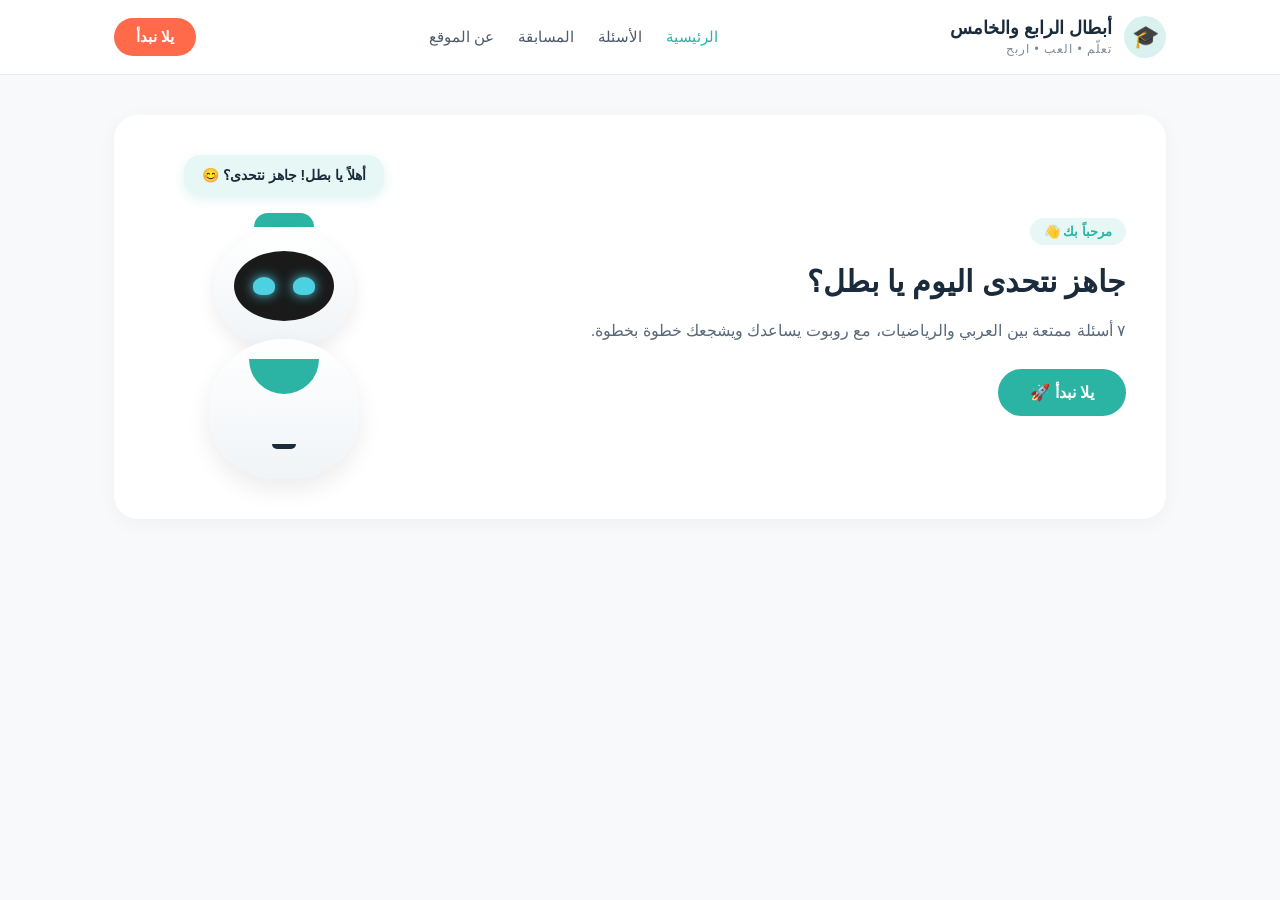
==== index.html @ 8ed94bbc "Add files via upload" ====
<!DOCTYPE html>
<html lang="ar" dir="rtl">
<head>
  <meta charset="UTF-8" />
  <meta name="viewport" content="width=device-width, initial-scale=1.0" />
  <title>أبطال الرابع والخامس</title>
  <link rel="stylesheet" href="style.css" />
</head>
<body>

  <!-- الهيدر -->
  <header class="header">
    <div class="header-inner">
      <div class="logo">
        <div class="logo-icon">🎓</div>
        <div class="logo-text">
          <h1>أبطال الرابع والخامس</h1>
          <span>تعلّم • العب • اربح</span>
        </div>
      </div>
      <nav class="nav">
        <a href="#" class="active">الرئيسية</a>
        <a href="#">الأسئلة</a>
        <a href="#">المسابقة</a>
        <a href="#">عن الموقع</a>
      </nav>
      <button class="cta-btn" onclick="startGame()">يلا نبدأ</button>
    </div>
  </header>

  <!-- المحتوى -->
  <main class="main">

    <!-- بطاقة الترحيب + الروبوت -->
    <section id="welcome-screen" class="screen active">
      <div class="welcome-card">
        <div class="welcome-text">
          <span class="badge">مرحباً بك 👋</span>
          <h2>جاهز نتحدى اليوم يا بطل؟</h2>
          <p>٧ أسئلة ممتعة بين العربي والرياضيات، مع روبوت يساعدك ويشجعك خطوة بخطوة.</p>
          <button class="primary-btn" onclick="startGame()">يلا نبدأ 🚀</button>
        </div>

        <!-- الروبوت -->
        <div class="robot-wrapper">
          <div class="speech-bubble" id="speechBubble">
            أهلاً يا بطل! جاهز نتحدى؟ 😊
          </div>
          <div class="robot" id="robot">
            <div class="robot-antenna"></div>
            <div class="robot-head">
              <div class="robot-face">
                <div class="eye left"></div>
                <div class="eye right"></div>
              </div>
            </div>
            <div class="robot-body">
              <div class="robot-chest"></div>
              <div class="mouth" id="robotMouth"></div>
            </div>
          </div>
        </div>
      </div>
    </section>

    <!-- شاشة السؤال -->
    <section id="question-screen" class="screen">
      <div class="question-card">
        <div class="progress-bar">
          <div class="progress-fill" id="progressFill"></div>
        </div>
        <div class="progress-text">سؤال <span id="q-number">1</span> من <span id="q-total">7</span></div>

        <h2 id="question-text">...</h2>

        <input type="text" id="answer-input" placeholder="اكتب جوابك هنا..." />

        <div class="buttons">
          <button class="primary-btn" onclick="checkAnswer()">تحقق ✅</button>
          <button class="hint-btn" onclick="showHint()">ساعدني شوي 💡</button>
        </div>

        <p id="feedback" class="feedback"></p>

        <div id="help-box" class="help-box hidden">
          <p id="hint-text"></p>
          <button class="primary-btn" onclick="solveTogether()">شو رأيك نحله سوا؟ 🤝</button>
        </div>
      </div>
    </section>

    <!-- شاشة الفوز -->
    <section id="win-screen" class="screen">
      <div class="win-card">
        <div class="trophy">🏆</div>
        <h2>برافو عليك يا بطل!</h2>
        <p>خلصت كل الأسئلة السبعة، إنت بطل حقيقي!</p>
        <button class="primary-btn" onclick="restart()">بدي أجرب مرة ثانية 🔄</button>
      </div>
    </section>

  </main>

  <script src="app.js"></script>
</body>
</html>
---- style.css ----
* {
  box-sizing: border-box;
  font-family: "Tahoma", "Arial", sans-serif;
  margin: 0;
  padding: 0;
}

body {
  min-height: 100vh;
  background: #f7f9fb;
  color: #1a2b3c;
  direction: rtl;
}

/* ===== الهيدر ===== */
.header {
  background: #ffffff;
  border-bottom: 1px solid #e8eef3;
  position: sticky;
  top: 0;
  z-index: 100;
}

.header-inner {
  max-width: 1100px;
  margin: 0 auto;
  padding: 16px 24px;
  display: flex;
  align-items: center;
  justify-content: space-between;
  gap: 20px;
  flex-wrap: wrap;
}

.logo {
  display: flex;
  align-items: center;
  gap: 12px;
}

.logo-icon {
  width: 42px;
  height: 42px;
  background: #d9f2ef;
  color: #2bb3a3;
  border-radius: 50%;
  display: flex;
  align-items: center;
  justify-content: center;
  font-size: 22px;
}

.logo-text h1 {
  font-size: 18px;
  font-weight: 700;
  color: #1a2b3c;
}

.logo-text span {
  font-size: 12px;
  color: #7a8b99;
  letter-spacing: 1px;
}

.nav {
  display: flex;
  gap: 24px;
}

.nav a {
  text-decoration: none;
  color: #4a5a6a;
  font-size: 15px;
  font-weight: 500;
  transition: color 0.2s;
}

.nav a:hover,
.nav a.active {
  color: #2bb3a3;
}

.cta-btn {
  background: #ff6b4a;
  color: #fff;
  border: none;
  border-radius: 30px;
  padding: 10px 22px;
  font-size: 15px;
  font-weight: 600;
  cursor: pointer;
  transition: 0.2s;
}

.cta-btn:hover {
  background: #e85a3a;
  transform: translateY(-2px);
}

/* ===== المحتوى ===== */
.main {
  max-width: 1100px;
  margin: 0 auto;
  padding: 40px 24px;
}

.screen { display: none; }
.screen.active { display: block; }

/* ===== شاشة الترحيب ===== */
.welcome-card {
  background: #ffffff;
  border-radius: 24px;
  padding: 40px;
  display: flex;
  align-items: center;
  justify-content: space-between;
  gap: 40px;
  box-shadow: 0 4px 20px rgba(0,0,0,0.04);
  flex-wrap: wrap;
}

.welcome-text {
  flex: 1;
  min-width: 280px;
}

.badge {
  display: inline-block;
  background: #e6f7f5;
  color: #2bb3a3;
  padding: 6px 14px;
  border-radius: 20px;
  font-size: 13px;
  font-weight: 600;
  margin-bottom: 16px;
}

.welcome-text h2 {
  font-size: 30px;
  color: #1a2b3c;
  margin-bottom: 14px;
  line-height: 1.4;
}

.welcome-text p {
  font-size: 16px;
  color: #5a6a7a;
  line-height: 1.7;
  margin-bottom: 24px;
}

.primary-btn {
  background: #2bb3a3;
  color: #fff;
  border: none;
  border-radius: 30px;
  padding: 14px 32px;
  font-size: 16px;
  font-weight: 600;
  cursor: pointer;
  transition: 0.2s;
}

.primary-btn:hover {
  background: #1f9a8c;
  transform: translateY(-2px);
  box-shadow: 0 6px 15px rgba(43,179,163,0.3);
}

/* ===== الروبوت ===== */
.robot-wrapper {
  flex: 0 0 260px;
  display: flex;
  flex-direction: column;
  align-items: center;
  position: relative;
}

.speech-bubble {
  position: relative;
  background: #e6f7f5;
  color: #1a2b3c;
  border-radius: 16px;
  padding: 12px 18px;
  font-size: 14px;
  font-weight: 600;
  max-width: 240px;
  text-align: center;
  margin-bottom: 18px;
  animation: pop 0.4s ease;
  box-shadow: 0 4px 12px rgba(43,179,163,0.15);
}

.speech-bubble::after {
  content: "";
  position: absolute;
  bottom: -10px;
  left: 50%;
  transform: translateX(-50%);
  border-width: 10px;
  border-style: solid;
  border-color: #e6f7f5 transparent transparent transparent;
}

@keyframes pop {
  0% { transform: scale(0.6); opacity: 0; }
  100% { transform: scale(1); opacity: 1; }
}

.robot {
  display: flex;
  flex-direction: column;
  align-items: center;
  animation: float 3s ease-in-out infinite;
}

@keyframes float {
  0%, 100% { transform: translateY(0); }
  50% { transform: translateY(-8px); }
}

.robot-antenna {
  width: 60px;
  height: 14px;
  background: #2bb3a3;
  border-radius: 14px 14px 0 0;
}

.robot-head {
  width: 140px;
  height: 120px;
  background: linear-gradient(180deg, #ffffff 0%, #f0f4f7 100%);
  border-radius: 50%;
  position: relative;
  box-shadow: 0 8px 20px rgba(0,0,0,0.08);
  margin-top: 2px;
}

.robot-face {
  position: absolute;
  top: 22px;
  left: 50%;
  transform: translateX(-50%);
  width: 100px;
  height: 70px;
  background: #1a1a1a;
  border-radius: 50%;
  display: flex;
  justify-content: center;
  align-items: center;
  gap: 18px;
}

.eye {
  width: 22px;
  height: 18px;
  background: #4dd0e1;
  border-radius: 50% 50% 40% 40%;
  animation: blink 4s infinite;
  box-shadow: 0 0 12px #4dd0e1;
}

@keyframes blink {
  0%, 90%, 100% { transform: scaleY(1); }
  95% { transform: scaleY(0.1); }
}

.robot-body {
  width: 150px;
  height: 140px;
  background: linear-gradient(180deg, #ffffff 0%, #f0f4f7 100%);
  border-radius: 50% 50% 45% 45%;
  margin-top: -10px;
  position: relative;
  box-shadow: 0 10px 25px rgba(0,0,0,0.08);
}

.robot-chest {
  position: absolute;
  top: 20px;
  left: 50%;
  transform: translateX(-50%);
  width: 70px;
  height: 35px;
  background: #2bb3a3;
  border-radius: 0 0 40px 40px;
}

.mouth {
  position: absolute;
  bottom: 30px;
  left: 50%;
  transform: translateX(-50%);
  width: 24px;
  height: 5px;
  background: #1a2b3c;
  border-radius: 0 0 12px 12px;
  transition: all 0.3s ease;
}

.mouth.happy {
  height: 12px;
  border-radius: 0 0 20px 20px;
}

.mouth.sad {
  height: 5px;
  border-radius: 12px 12px 0 0;
}

.robot.celebrate {
  animation: jump 0.6s ease;
}

@keyframes jump {
  0%, 100% { transform: translateY(0); }
  30% { transform: translateY(-25px) rotate(-5deg); }
  60% { transform: translateY(-15px) rotate(5deg); }
}

.robot.shake {
  animation: shake 0.5s ease;
}

@keyframes shake {
  0%, 100% { transform: translateX(0); }
  25% { transform: translateX(-8px); }
  75% { transform: translateX(8px); }
}

/* ===== شاشة السؤال ===== */
.question-card {
  background: #ffffff;
  border-radius: 24px;
  padding: 40px;
  max-width: 700px;
  margin: 0 auto;
  box-shadow: 0 4px 20px rgba(0,0,0,0.04);
}

.progress-bar {
  height: 8px;
  background: #eef2f6;
  border-radius: 10px;
  overflow: hidden;
  margin-bottom: 10px;
}

.progress-fill {
  height: 100%;
  background: linear-gradient(90deg, #2bb3a3, #4dd0e1);
  width: 0%;
  transition: width 0.4s ease;
}

.progress-text {
  font-size: 14px;
  color: #7a8b99;
  margin-bottom: 24px;
  text-align: center;
}

.question-card h2 {
  font-size: 24px;
  color: #1a2b3c;
  margin-bottom: 24px;
  text-align: center;
  line-height: 1.6;
}

.question-card input {
  width: 100%;
  padding: 16px;
  font-size: 18px;
  border: 2px solid #e0e8ef;
  border-radius: 14px;
  text-align: center;
  margin-bottom: 20px;
  transition: border-color 0.2s;
  background: #f7f9fb;
}

.question-card input:focus {
  outline: none;
  border-color: #2bb3a3;
  background: #fff;
}

.buttons {
  display: flex;
  gap: 12px;
  justify-content: center;
  flex-wrap: wrap;
}

.hint-btn {
  background: #fff5ed;
  color: #ff6b4a;
  border: 2px solid #ffd9cc;
  border-radius: 30px;
  padding: 12px 28px;
  font-size: 15px;
  font-weight: 600;
  cursor: pointer;
  transition: 0.2s;
}

.hint-btn:hover {
  background: #ffe8dd;
}

.feedback {
  font-size: 17px;
  font-weight: 600;
  text-align: center;
  min-height: 30px;
  margin-top: 20px;
}

.feedback.success { color: #2bb3a3; }
.feedback.error { color: #ff6b4a; }

.help-box {
  background: #f0faf8;
  border: 2px dashed #2bb3a3;
  border-radius: 16px;
  padding: 20px;
  margin-top: 20px;
  text-align: center;
}

.help-box p {
  color: #1a2b3c;
  font-size: 15px;
  line-height: 1.7;
  margin-bottom: 16px;
}

.help-box .primary-btn {
  font-size: 15px;
  padding: 12px 24px;
}

.hidden { display: none; }

/* ===== شاشة الفوز ===== */
.win-card {
  background: #ffffff;
  border-radius: 24px;
  padding: 60px 40px;
  max-width: 600px;
  margin: 0 auto;
  text-align: center;
  box-shadow: 0 4px 20px rgba(0,0,0,0.04);
}

.trophy {
  font-size: 80px;
  margin-bottom: 20px;
  animation: bounce 1s infinite;
}

@keyframes bounce {
  0%, 100% { transform: translateY(0); }
  50% { transform: translateY(-15px); }
}

.win-card h2 {
  font-size: 28px;
  color: #1a2b3c;
  margin-bottom: 12px;
}

.win-card p {
  font-size: 16px;
  color: #5a6a7a;
  margin-bottom: 28px;
  line-height: 1.7;
}

/* ===== الجوال ===== */
@media (max-width: 700px) {
  .header-inner { padding: 12px 16px; }
  .nav { display: none; }
  .welcome-card { padding: 24px; gap: 24px; }
  .welcome-text h2 { font-size: 22px; }
  .question-card { padding: 24px; }
  .question-card h2 { font-size: 20px; }
}
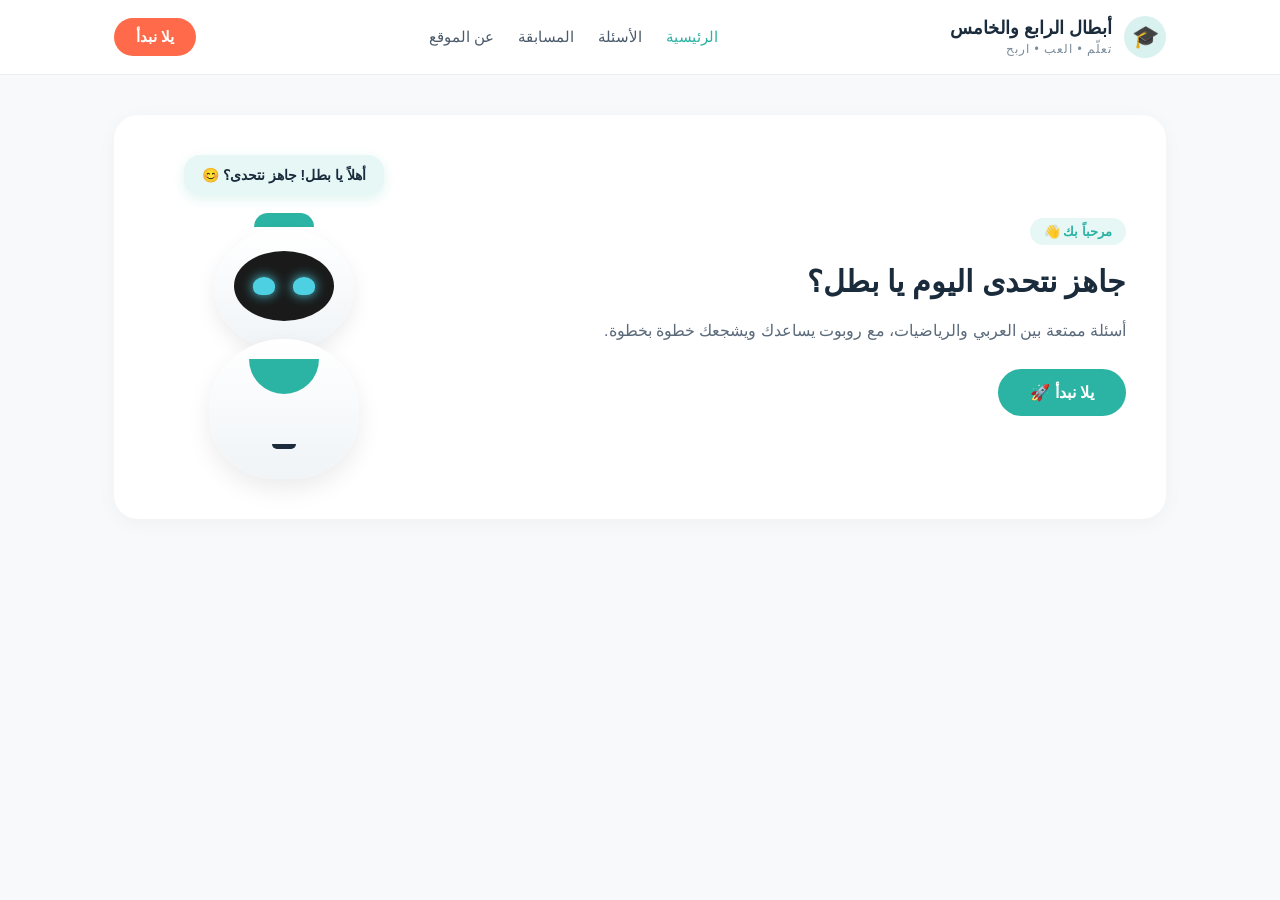
==== commit f8e95e37: "Update index.html" ====
--- a/index.html
+++ b/index.html
@@ -31,17 +31,16 @@
   <!-- المحتوى -->
   <main class="main">
 
-    <!-- بطاقة الترحيب + الروبوت -->
+    <!-- شاشة الترحيب -->
     <section id="welcome-screen" class="screen active">
       <div class="welcome-card">
         <div class="welcome-text">
           <span class="badge">مرحباً بك 👋</span>
           <h2>جاهز نتحدى اليوم يا بطل؟</h2>
-          <p>٧ أسئلة ممتعة بين العربي والرياضيات، مع روبوت يساعدك ويشجعك خطوة بخطوة.</p>
+          <p>أسئلة ممتعة بين العربي والرياضيات، مع روبوت يساعدك ويشجعك خطوة بخطوة.</p>
           <button class="primary-btn" onclick="startGame()">يلا نبدأ 🚀</button>
         </div>
 
-        <!-- الروبوت -->
         <div class="robot-wrapper">
           <div class="speech-bubble" id="speechBubble">
             أهلاً يا بطل! جاهز نتحدى؟ 😊
@@ -63,13 +62,40 @@
       </div>
     </section>
 
+    <!-- شاشة رقم الصف -->
+    <section id="grade-screen" class="screen">
+      <div class="question-card">
+        <h2>يا بطل، حط رقم صفك 👇</h2>
+        <input type="number" id="grade-input" placeholder="اكتب 4 أو 5..." min="1" max="12" />
+        <div class="buttons">
+          <button class="primary-btn" onclick="checkGrade()">تأكيد ✅</button>
+        </div>
+        <p id="grade-feedback" class="feedback"></p>
+      </div>
+    </section>
+
+    <!-- شاشة اختيار المادة -->
+    <section id="subject-screen" class="screen">
+      <div class="question-card">
+        <h2>شو بتحب نلعب اليوم؟ 🎮</h2>
+        <div class="buttons">
+          <button class="primary-btn" onclick="chooseSubject('arabic')">📖 عربي</button>
+          <button class="primary-btn" onclick="chooseSubject('math')">🔢 رياضيات</button>
+        </div>
+        <p id="subject-feedback" class="feedback"></p>
+      </div>
+    </section>
+
     <!-- شاشة السؤال -->
     <section id="question-screen" class="screen">
       <div class="question-card">
         <div class="progress-bar">
           <div class="progress-fill" id="progressFill"></div>
         </div>
-        <div class="progress-text">سؤال <span id="q-number">1</span> من <span id="q-total">7</span></div>
+        <div class="progress-text">
+          سؤال <span id="q-number">1</span> من <span id="q-total">7</span>
+          <span id="subject-label" class="subject-label"></span>
+        </div>
 
         <h2 id="question-text">...</h2>
 
@@ -94,7 +120,7 @@
       <div class="win-card">
         <div class="trophy">🏆</div>
         <h2>برافو عليك يا بطل!</h2>
-        <p>خلصت كل الأسئلة السبعة، إنت بطل حقيقي!</p>
+        <p>خلصت كل الأسئلة، إنت بطل حقيقي!</p>
         <button class="primary-btn" onclick="restart()">بدي أجرب مرة ثانية 🔄</button>
       </div>
     </section>
@@ -103,4 +129,4 @@
 
   <script src="app.js"></script>
 </body>
-</html>+</html>
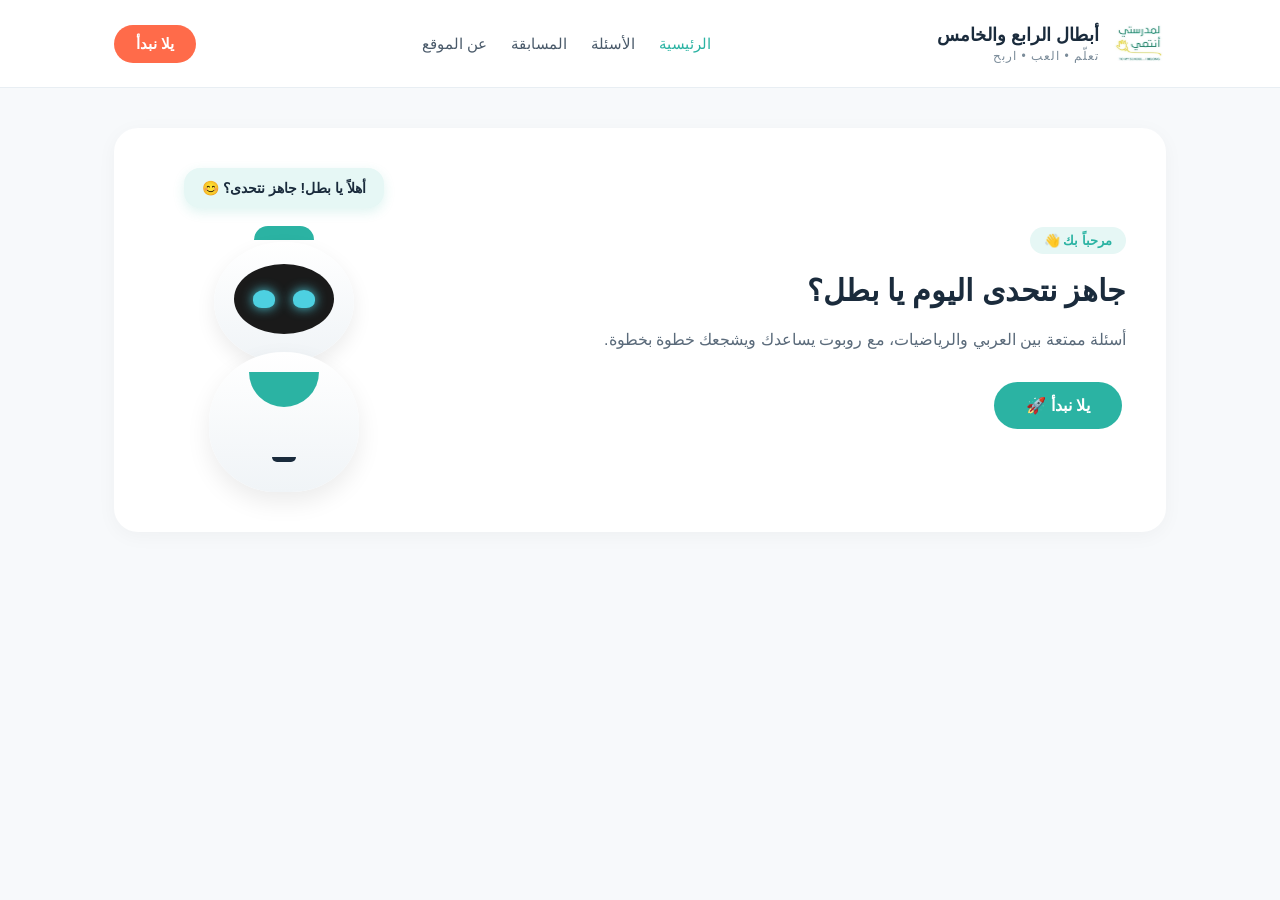
==== commit 09c521a2: "Add files via upload" ====
--- a/index.html
+++ b/index.html
@@ -1,132 +1,150 @@
-<!DOCTYPE html>
-<html lang="ar" dir="rtl">
-<head>
-  <meta charset="UTF-8" />
-  <meta name="viewport" content="width=device-width, initial-scale=1.0" />
-  <title>أبطال الرابع والخامس</title>
-  <link rel="stylesheet" href="style.css" />
-</head>
-<body>
-
-  <!-- الهيدر -->
-  <header class="header">
-    <div class="header-inner">
-      <div class="logo">
-        <div class="logo-icon">🎓</div>
-        <div class="logo-text">
-          <h1>أبطال الرابع والخامس</h1>
-          <span>تعلّم • العب • اربح</span>
-        </div>
-      </div>
-      <nav class="nav">
-        <a href="#" class="active">الرئيسية</a>
-        <a href="#">الأسئلة</a>
-        <a href="#">المسابقة</a>
-        <a href="#">عن الموقع</a>
-      </nav>
-      <button class="cta-btn" onclick="startGame()">يلا نبدأ</button>
-    </div>
-  </header>
-
-  <!-- المحتوى -->
-  <main class="main">
-
-    <!-- شاشة الترحيب -->
-    <section id="welcome-screen" class="screen active">
-      <div class="welcome-card">
-        <div class="welcome-text">
-          <span class="badge">مرحباً بك 👋</span>
-          <h2>جاهز نتحدى اليوم يا بطل؟</h2>
-          <p>أسئلة ممتعة بين العربي والرياضيات، مع روبوت يساعدك ويشجعك خطوة بخطوة.</p>
-          <button class="primary-btn" onclick="startGame()">يلا نبدأ 🚀</button>
-        </div>
-
-        <div class="robot-wrapper">
-          <div class="speech-bubble" id="speechBubble">
-            أهلاً يا بطل! جاهز نتحدى؟ 😊
-          </div>
-          <div class="robot" id="robot">
-            <div class="robot-antenna"></div>
-            <div class="robot-head">
-              <div class="robot-face">
-                <div class="eye left"></div>
-                <div class="eye right"></div>
-              </div>
-            </div>
-            <div class="robot-body">
-              <div class="robot-chest"></div>
-              <div class="mouth" id="robotMouth"></div>
-            </div>
-          </div>
-        </div>
-      </div>
-    </section>
-
-    <!-- شاشة رقم الصف -->
-    <section id="grade-screen" class="screen">
-      <div class="question-card">
-        <h2>يا بطل، حط رقم صفك 👇</h2>
-        <input type="number" id="grade-input" placeholder="اكتب 4 أو 5..." min="1" max="12" />
-        <div class="buttons">
-          <button class="primary-btn" onclick="checkGrade()">تأكيد ✅</button>
-        </div>
-        <p id="grade-feedback" class="feedback"></p>
-      </div>
-    </section>
-
-    <!-- شاشة اختيار المادة -->
-    <section id="subject-screen" class="screen">
-      <div class="question-card">
-        <h2>شو بتحب نلعب اليوم؟ 🎮</h2>
-        <div class="buttons">
-          <button class="primary-btn" onclick="chooseSubject('arabic')">📖 عربي</button>
-          <button class="primary-btn" onclick="chooseSubject('math')">🔢 رياضيات</button>
-        </div>
-        <p id="subject-feedback" class="feedback"></p>
-      </div>
-    </section>
-
-    <!-- شاشة السؤال -->
-    <section id="question-screen" class="screen">
-      <div class="question-card">
-        <div class="progress-bar">
-          <div class="progress-fill" id="progressFill"></div>
-        </div>
-        <div class="progress-text">
-          سؤال <span id="q-number">1</span> من <span id="q-total">7</span>
-          <span id="subject-label" class="subject-label"></span>
-        </div>
-
-        <h2 id="question-text">...</h2>
-
-        <input type="text" id="answer-input" placeholder="اكتب جوابك هنا..." />
-
-        <div class="buttons">
-          <button class="primary-btn" onclick="checkAnswer()">تحقق ✅</button>
-          <button class="hint-btn" onclick="showHint()">ساعدني شوي 💡</button>
-        </div>
-
-        <p id="feedback" class="feedback"></p>
-
-        <div id="help-box" class="help-box hidden">
-          <p id="hint-text"></p>
-          <button class="primary-btn" onclick="solveTogether()">شو رأيك نحله سوا؟ 🤝</button>
-        </div>
-      </div>
-    </section>
-
-    <!-- شاشة الفوز -->
-    <section id="win-screen" class="screen">
-      <div class="win-card">
-        <div class="trophy">🏆</div>
-        <h2>برافو عليك يا بطل!</h2>
-        <p>خلصت كل الأسئلة، إنت بطل حقيقي!</p>
-        <button class="primary-btn" onclick="restart()">بدي أجرب مرة ثانية 🔄</button>
-      </div>
-    </section>
-
-  </main>
-
-  <script src="app.js"></script>
-</body>
-</html>
+<!DOCTYPE html>
+<html lang="ar" dir="rtl">
+<head>
+  <meta charset="UTF-8" />
+  <meta name="viewport" content="width=device-width, initial-scale=1.0" />
+  <title>أبطال الرابع والخامس</title>
+  
+  <!-- Favicon -->
+  <link rel="icon" type="image/png" sizes="32x32" href="favicon.png" />
+  <link rel="icon" type="image/png" sizes="16x16" href="favicon.png" />
+  <link rel="apple-touch-icon" sizes="180x180" href="favicon.png" />
+  
+  <link rel="stylesheet" href="style.css" />
+</head>
+<body>
+
+  <!-- الهيدر -->
+  <header class="header">
+    <div class="header-inner">
+      <div class="logo">
+        <img src="logo.jpg" alt="لمدرستي أنتمي" class="logo-img" />
+        <div class="logo-text">
+          <h1>أبطال الرابع والخامس</h1>
+          <span>تعلّم • العب • اربح</span>
+        </div>
+      </div>
+      <nav class="nav">
+        <a href="#" class="active">الرئيسية</a>
+        <a href="#">الأسئلة</a>
+        <a href="#">المسابقة</a>
+        <a href="#">عن الموقع</a>
+      </nav>
+      <button class="cta-btn" onclick="startGame()">يلا نبدأ</button>
+    </div>
+  </header>
+
+  <!-- المحتوى -->
+  <main class="main">
+
+    <!-- شاشة الترحيب -->
+    <section id="welcome-screen" class="screen active">
+      <div class="welcome-card">
+        <div class="welcome-text">
+          <span class="badge">مرحباً بك 👋</span>
+          <h2>جاهز نتحدى اليوم يا بطل؟</h2>
+          <p>أسئلة ممتعة بين العربي والرياضيات، مع روبوت يساعدك ويشجعك خطوة بخطوة.</p>
+          <button class="primary-btn" onclick="startGame()">يلا نبدأ 🚀</button>
+        </div>
+
+        <div class="robot-wrapper">
+          <div class="speech-bubble" id="speechBubble">
+            أهلاً يا بطل! جاهز نتحدى؟ 😊
+          </div>
+          <div class="robot" id="robot">
+            <div class="robot-antenna"></div>
+            <div class="robot-head">
+              <div class="robot-face">
+                <div class="eye left"></div>
+                <div class="eye right"></div>
+              </div>
+            </div>
+            <div class="robot-body">
+              <div class="robot-chest"></div>
+              <div class="mouth" id="robotMouth"></div>
+            </div>
+          </div>
+        </div>
+      </div>
+    </section>
+
+    <!-- شاشة رقم الصف -->
+    <section id="grade-screen" class="screen">
+      <div class="question-card">
+        <h2>يا بطل، حط رقم صفك 👇</h2>
+        <input type="number" id="grade-input" placeholder="اكتب 4 أو 5..." min="1" max="12" />
+        <div class="buttons">
+          <button class="primary-btn" onclick="checkGrade()">تأكيد ✅</button>
+        </div>
+        <p id="grade-feedback" class="feedback"></p>
+      </div>
+    </section>
+
+    <!-- شاشة اختيار المادة -->
+    <section id="subject-screen" class="screen">
+      <div class="question-card">
+        <h2>شو بتحب نلعب اليوم؟ 🎮</h2>
+        <div class="buttons">
+          <button class="primary-btn" onclick="chooseSubject('arabic')">📖 عربي</button>
+          <button class="primary-btn" onclick="chooseSubject('math')">🔢 رياضيات</button>
+        </div>
+        <p id="subject-feedback" class="feedback"></p>
+      </div>
+    </section>
+
+    <!-- شاشة السؤال -->
+    <section id="question-screen" class="screen">
+      <div class="question-card">
+        <div class="progress-bar">
+          <div class="progress-fill" id="progressFill"></div>
+        </div>
+        <div class="progress-text">
+          سؤال <span id="q-number">1</span> من <span id="q-total">13</span>
+          <span id="subject-label" class="subject-label"></span>
+        </div>
+
+        <!-- إشارة الكتاب -->
+        <div id="book-reference" class="book-reference hidden">
+          <span class="ref-icon">📖</span>
+          <span class="ref-text">
+            عشان تعرف الجواب يا بطل، افتح كتابك صفحة
+            <strong id="ref-page">-</strong>
+            السؤال رقم
+            <strong id="ref-question">-</strong>
+          </span>
+        </div>
+
+        <h2 id="question-text">...</h2>
+
+        <div id="options-container" class="options-container">
+          <!-- الأزرار تتولد من JavaScript -->
+        </div>
+
+        <div class="buttons">
+          <button class="hint-btn" onclick="showHint()">ساعدني شوي 💡</button>
+        </div>
+
+        <p id="feedback" class="feedback"></p>
+
+        <div id="help-box" class="help-box hidden">
+          <p id="hint-text"></p>
+          <button class="primary-btn" onclick="solveTogether()">شو رأيك نحله سوا؟ 🤝</button>
+        </div>
+      </div>
+    </section>
+
+    <!-- شاشة الفوز -->
+    <section id="win-screen" class="screen">
+      <div class="win-card">
+        <div class="trophy">🏆</div>
+        <h2>برافو عليك يا بطل!</h2>
+        <p>خلصت كل الأسئلة، إنت بطل حقيقي!</p>
+        <button class="primary-btn" onclick="restart()">بدي أجرب مرة ثانية 🔄</button>
+      </div>
+    </section>
+
+  </main>
+
+  <script src="app.js"></script>
+</body>
+</html>
--- a/style.css
+++ b/style.css
@@ -1,490 +1,619 @@
-* {
-  box-sizing: border-box;
-  font-family: "Tahoma", "Arial", sans-serif;
-  margin: 0;
-  padding: 0;
-}
-
-body {
-  min-height: 100vh;
-  background: #f7f9fb;
-  color: #1a2b3c;
-  direction: rtl;
-}
-
-/* ===== الهيدر ===== */
-.header {
-  background: #ffffff;
-  border-bottom: 1px solid #e8eef3;
-  position: sticky;
-  top: 0;
-  z-index: 100;
-}
-
-.header-inner {
-  max-width: 1100px;
-  margin: 0 auto;
-  padding: 16px 24px;
-  display: flex;
-  align-items: center;
-  justify-content: space-between;
-  gap: 20px;
-  flex-wrap: wrap;
-}
-
-.logo {
-  display: flex;
-  align-items: center;
-  gap: 12px;
-}
-
-.logo-icon {
-  width: 42px;
-  height: 42px;
-  background: #d9f2ef;
-  color: #2bb3a3;
-  border-radius: 50%;
-  display: flex;
-  align-items: center;
-  justify-content: center;
-  font-size: 22px;
-}
-
-.logo-text h1 {
-  font-size: 18px;
-  font-weight: 700;
-  color: #1a2b3c;
-}
-
-.logo-text span {
-  font-size: 12px;
-  color: #7a8b99;
-  letter-spacing: 1px;
-}
-
-.nav {
-  display: flex;
-  gap: 24px;
-}
-
-.nav a {
-  text-decoration: none;
-  color: #4a5a6a;
-  font-size: 15px;
-  font-weight: 500;
-  transition: color 0.2s;
-}
-
-.nav a:hover,
-.nav a.active {
-  color: #2bb3a3;
-}
-
-.cta-btn {
-  background: #ff6b4a;
-  color: #fff;
-  border: none;
-  border-radius: 30px;
-  padding: 10px 22px;
-  font-size: 15px;
-  font-weight: 600;
-  cursor: pointer;
-  transition: 0.2s;
-}
-
-.cta-btn:hover {
-  background: #e85a3a;
-  transform: translateY(-2px);
-}
-
-/* ===== المحتوى ===== */
-.main {
-  max-width: 1100px;
-  margin: 0 auto;
-  padding: 40px 24px;
-}
-
-.screen { display: none; }
-.screen.active { display: block; }
-
-/* ===== شاشة الترحيب ===== */
-.welcome-card {
-  background: #ffffff;
-  border-radius: 24px;
-  padding: 40px;
-  display: flex;
-  align-items: center;
-  justify-content: space-between;
-  gap: 40px;
-  box-shadow: 0 4px 20px rgba(0,0,0,0.04);
-  flex-wrap: wrap;
-}
-
-.welcome-text {
-  flex: 1;
-  min-width: 280px;
-}
-
-.badge {
-  display: inline-block;
-  background: #e6f7f5;
-  color: #2bb3a3;
-  padding: 6px 14px;
-  border-radius: 20px;
-  font-size: 13px;
-  font-weight: 600;
-  margin-bottom: 16px;
-}
-
-.welcome-text h2 {
-  font-size: 30px;
-  color: #1a2b3c;
-  margin-bottom: 14px;
-  line-height: 1.4;
-}
-
-.welcome-text p {
-  font-size: 16px;
-  color: #5a6a7a;
-  line-height: 1.7;
-  margin-bottom: 24px;
-}
-
-.primary-btn {
-  background: #2bb3a3;
-  color: #fff;
-  border: none;
-  border-radius: 30px;
-  padding: 14px 32px;
-  font-size: 16px;
-  font-weight: 600;
-  cursor: pointer;
-  transition: 0.2s;
-}
-
-.primary-btn:hover {
-  background: #1f9a8c;
-  transform: translateY(-2px);
-  box-shadow: 0 6px 15px rgba(43,179,163,0.3);
-}
-
-/* ===== الروبوت ===== */
-.robot-wrapper {
-  flex: 0 0 260px;
-  display: flex;
-  flex-direction: column;
-  align-items: center;
-  position: relative;
-}
-
-.speech-bubble {
-  position: relative;
-  background: #e6f7f5;
-  color: #1a2b3c;
-  border-radius: 16px;
-  padding: 12px 18px;
-  font-size: 14px;
-  font-weight: 600;
-  max-width: 240px;
-  text-align: center;
-  margin-bottom: 18px;
-  animation: pop 0.4s ease;
-  box-shadow: 0 4px 12px rgba(43,179,163,0.15);
-}
-
-.speech-bubble::after {
-  content: "";
-  position: absolute;
-  bottom: -10px;
-  left: 50%;
-  transform: translateX(-50%);
-  border-width: 10px;
-  border-style: solid;
-  border-color: #e6f7f5 transparent transparent transparent;
-}
-
-@keyframes pop {
-  0% { transform: scale(0.6); opacity: 0; }
-  100% { transform: scale(1); opacity: 1; }
-}
-
-.robot {
-  display: flex;
-  flex-direction: column;
-  align-items: center;
-  animation: float 3s ease-in-out infinite;
-}
-
-@keyframes float {
-  0%, 100% { transform: translateY(0); }
-  50% { transform: translateY(-8px); }
-}
-
-.robot-antenna {
-  width: 60px;
-  height: 14px;
-  background: #2bb3a3;
-  border-radius: 14px 14px 0 0;
-}
-
-.robot-head {
-  width: 140px;
-  height: 120px;
-  background: linear-gradient(180deg, #ffffff 0%, #f0f4f7 100%);
-  border-radius: 50%;
-  position: relative;
-  box-shadow: 0 8px 20px rgba(0,0,0,0.08);
-  margin-top: 2px;
-}
-
-.robot-face {
-  position: absolute;
-  top: 22px;
-  left: 50%;
-  transform: translateX(-50%);
-  width: 100px;
-  height: 70px;
-  background: #1a1a1a;
-  border-radius: 50%;
-  display: flex;
-  justify-content: center;
-  align-items: center;
-  gap: 18px;
-}
-
-.eye {
-  width: 22px;
-  height: 18px;
-  background: #4dd0e1;
-  border-radius: 50% 50% 40% 40%;
-  animation: blink 4s infinite;
-  box-shadow: 0 0 12px #4dd0e1;
-}
-
-@keyframes blink {
-  0%, 90%, 100% { transform: scaleY(1); }
-  95% { transform: scaleY(0.1); }
-}
-
-.robot-body {
-  width: 150px;
-  height: 140px;
-  background: linear-gradient(180deg, #ffffff 0%, #f0f4f7 100%);
-  border-radius: 50% 50% 45% 45%;
-  margin-top: -10px;
-  position: relative;
-  box-shadow: 0 10px 25px rgba(0,0,0,0.08);
-}
-
-.robot-chest {
-  position: absolute;
-  top: 20px;
-  left: 50%;
-  transform: translateX(-50%);
-  width: 70px;
-  height: 35px;
-  background: #2bb3a3;
-  border-radius: 0 0 40px 40px;
-}
-
-.mouth {
-  position: absolute;
-  bottom: 30px;
-  left: 50%;
-  transform: translateX(-50%);
-  width: 24px;
-  height: 5px;
-  background: #1a2b3c;
-  border-radius: 0 0 12px 12px;
-  transition: all 0.3s ease;
-}
-
-.mouth.happy {
-  height: 12px;
-  border-radius: 0 0 20px 20px;
-}
-
-.mouth.sad {
-  height: 5px;
-  border-radius: 12px 12px 0 0;
-}
-
-.robot.celebrate {
-  animation: jump 0.6s ease;
-}
-
-@keyframes jump {
-  0%, 100% { transform: translateY(0); }
-  30% { transform: translateY(-25px) rotate(-5deg); }
-  60% { transform: translateY(-15px) rotate(5deg); }
-}
-
-.robot.shake {
-  animation: shake 0.5s ease;
-}
-
-@keyframes shake {
-  0%, 100% { transform: translateX(0); }
-  25% { transform: translateX(-8px); }
-  75% { transform: translateX(8px); }
-}
-
-/* ===== شاشة السؤال ===== */
-.question-card {
-  background: #ffffff;
-  border-radius: 24px;
-  padding: 40px;
-  max-width: 700px;
-  margin: 0 auto;
-  box-shadow: 0 4px 20px rgba(0,0,0,0.04);
-}
-
-.progress-bar {
-  height: 8px;
-  background: #eef2f6;
-  border-radius: 10px;
-  overflow: hidden;
-  margin-bottom: 10px;
-}
-
-.progress-fill {
-  height: 100%;
-  background: linear-gradient(90deg, #2bb3a3, #4dd0e1);
-  width: 0%;
-  transition: width 0.4s ease;
-}
-
-.progress-text {
-  font-size: 14px;
-  color: #7a8b99;
-  margin-bottom: 24px;
-  text-align: center;
-}
-
-.question-card h2 {
-  font-size: 24px;
-  color: #1a2b3c;
-  margin-bottom: 24px;
-  text-align: center;
-  line-height: 1.6;
-}
-
-.question-card input {
-  width: 100%;
-  padding: 16px;
-  font-size: 18px;
-  border: 2px solid #e0e8ef;
-  border-radius: 14px;
-  text-align: center;
-  margin-bottom: 20px;
-  transition: border-color 0.2s;
-  background: #f7f9fb;
-}
-
-.question-card input:focus {
-  outline: none;
-  border-color: #2bb3a3;
-  background: #fff;
-}
-
-.buttons {
-  display: flex;
-  gap: 12px;
-  justify-content: center;
-  flex-wrap: wrap;
-}
-
-.hint-btn {
-  background: #fff5ed;
-  color: #ff6b4a;
-  border: 2px solid #ffd9cc;
-  border-radius: 30px;
-  padding: 12px 28px;
-  font-size: 15px;
-  font-weight: 600;
-  cursor: pointer;
-  transition: 0.2s;
-}
-
-.hint-btn:hover {
-  background: #ffe8dd;
-}
-
-.feedback {
-  font-size: 17px;
-  font-weight: 600;
-  text-align: center;
-  min-height: 30px;
-  margin-top: 20px;
-}
-
-.feedback.success { color: #2bb3a3; }
-.feedback.error { color: #ff6b4a; }
-
-.help-box {
-  background: #f0faf8;
-  border: 2px dashed #2bb3a3;
-  border-radius: 16px;
-  padding: 20px;
-  margin-top: 20px;
-  text-align: center;
-}
-
-.help-box p {
-  color: #1a2b3c;
-  font-size: 15px;
-  line-height: 1.7;
-  margin-bottom: 16px;
-}
-
-.help-box .primary-btn {
-  font-size: 15px;
-  padding: 12px 24px;
-}
-
-.hidden { display: none; }
-
-/* ===== شاشة الفوز ===== */
-.win-card {
-  background: #ffffff;
-  border-radius: 24px;
-  padding: 60px 40px;
-  max-width: 600px;
-  margin: 0 auto;
-  text-align: center;
-  box-shadow: 0 4px 20px rgba(0,0,0,0.04);
-}
-
-.trophy {
-  font-size: 80px;
-  margin-bottom: 20px;
-  animation: bounce 1s infinite;
-}
-
-@keyframes bounce {
-  0%, 100% { transform: translateY(0); }
-  50% { transform: translateY(-15px); }
-}
-
-.win-card h2 {
-  font-size: 28px;
-  color: #1a2b3c;
-  margin-bottom: 12px;
-}
-
-.win-card p {
-  font-size: 16px;
-  color: #5a6a7a;
-  margin-bottom: 28px;
-  line-height: 1.7;
-}
-
-/* ===== الجوال ===== */
-@media (max-width: 700px) {
-  .header-inner { padding: 12px 16px; }
-  .nav { display: none; }
-  .welcome-card { padding: 24px; gap: 24px; }
-  .welcome-text h2 { font-size: 22px; }
-  .question-card { padding: 24px; }
-  .question-card h2 { font-size: 20px; }
+* {
+  box-sizing: border-box;
+  font-family: "Tahoma", "Arial", sans-serif;
+  margin: 0;
+  padding: 0;
+}
+
+body {
+  min-height: 100vh;
+  background: #f7f9fb;
+  color: #1a2b3c;
+  direction: rtl;
+}
+
+/* ===== الهيدر ===== */
+.header {
+  background: #ffffff;
+  border-bottom: 1px solid #e8eef3;
+  position: sticky;
+  top: 0;
+  z-index: 100;
+}
+
+.header-inner {
+  max-width: 1100px;
+  margin: 0 auto;
+  padding: 16px 24px;
+  display: flex;
+  align-items: center;
+  justify-content: space-between;
+  gap: 20px;
+  flex-wrap: wrap;
+}
+
+.logo {
+  display: flex;
+  align-items: center;
+  gap: 12px;
+}
+
+.logo-img {
+  width: 55px;
+  height: 55px;
+  object-fit: contain;
+  border-radius: 12px;
+}
+
+.logo-text h1 {
+  font-size: 18px;
+  font-weight: 700;
+  color: #1a2b3c;
+}
+
+.logo-text span {
+  font-size: 12px;
+  color: #7a8b99;
+  letter-spacing: 1px;
+}
+
+.nav {
+  display: flex;
+  gap: 24px;
+}
+
+.nav a {
+  text-decoration: none;
+  color: #4a5a6a;
+  font-size: 15px;
+  font-weight: 500;
+  transition: color 0.2s;
+}
+
+.nav a:hover,
+.nav a.active {
+  color: #2bb3a3;
+}
+
+.cta-btn {
+  background: #ff6b4a;
+  color: #fff;
+  border: none;
+  border-radius: 30px;
+  padding: 10px 22px;
+  font-size: 15px;
+  font-weight: 600;
+  cursor: pointer;
+  transition: 0.2s;
+}
+
+.cta-btn:hover {
+  background: #e85a3a;
+  transform: translateY(-2px);
+}
+
+/* ===== المحتوى ===== */
+.main {
+  max-width: 1100px;
+  margin: 0 auto;
+  padding: 40px 24px;
+}
+
+.screen { display: none; }
+.screen.active { display: block; }
+
+/* ===== شاشة الترحيب ===== */
+.welcome-card {
+  background: #ffffff;
+  border-radius: 24px;
+  padding: 40px;
+  display: flex;
+  align-items: center;
+  justify-content: space-between;
+  gap: 40px;
+  box-shadow: 0 4px 20px rgba(0,0,0,0.04);
+  flex-wrap: wrap;
+}
+
+.welcome-text {
+  flex: 1;
+  min-width: 280px;
+}
+
+.badge {
+  display: inline-block;
+  background: #e6f7f5;
+  color: #2bb3a3;
+  padding: 6px 14px;
+  border-radius: 20px;
+  font-size: 13px;
+  font-weight: 600;
+  margin-bottom: 16px;
+}
+
+.welcome-text h2 {
+  font-size: 30px;
+  color: #1a2b3c;
+  margin-bottom: 14px;
+  line-height: 1.4;
+}
+
+.welcome-text p {
+  font-size: 16px;
+  color: #5a6a7a;
+  line-height: 1.7;
+  margin-bottom: 24px;
+}
+
+.primary-btn {
+  background: #2bb3a3;
+  color: #fff;
+  border: none;
+  border-radius: 30px;
+  padding: 14px 32px;
+  font-size: 16px;
+  font-weight: 600;
+  cursor: pointer;
+  transition: 0.2s;
+  margin: 4px;
+}
+
+.primary-btn:hover {
+  background: #1f9a8c;
+  transform: translateY(-2px);
+  box-shadow: 0 6px 15px rgba(43,179,163,0.3);
+}
+
+/* ===== الروبوت ===== */
+.robot-wrapper {
+  flex: 0 0 260px;
+  display: flex;
+  flex-direction: column;
+  align-items: center;
+  position: relative;
+}
+
+.speech-bubble {
+  position: relative;
+  background: #e6f7f5;
+  color: #1a2b3c;
+  border-radius: 16px;
+  padding: 12px 18px;
+  font-size: 14px;
+  font-weight: 600;
+  max-width: 240px;
+  text-align: center;
+  margin-bottom: 18px;
+  animation: pop 0.4s ease;
+  box-shadow: 0 4px 12px rgba(43,179,163,0.15);
+}
+
+.speech-bubble::after {
+  content: "";
+  position: absolute;
+  bottom: -10px;
+  left: 50%;
+  transform: translateX(-50%);
+  border-width: 10px;
+  border-style: solid;
+  border-color: #e6f7f5 transparent transparent transparent;
+}
+
+@keyframes pop {
+  0% { transform: scale(0.6); opacity: 0; }
+  100% { transform: scale(1); opacity: 1; }
+}
+
+.robot {
+  display: flex;
+  flex-direction: column;
+  align-items: center;
+  animation: float 3s ease-in-out infinite;
+}
+
+@keyframes float {
+  0%, 100% { transform: translateY(0); }
+  50% { transform: translateY(-8px); }
+}
+
+.robot-antenna {
+  width: 60px;
+  height: 14px;
+  background: #2bb3a3;
+  border-radius: 14px 14px 0 0;
+}
+
+.robot-head {
+  width: 140px;
+  height: 120px;
+  background: linear-gradient(180deg, #ffffff 0%, #f0f4f7 100%);
+  border-radius: 50%;
+  position: relative;
+  box-shadow: 0 8px 20px rgba(0,0,0,0.08);
+  margin-top: 2px;
+}
+
+.robot-face {
+  position: absolute;
+  top: 22px;
+  left: 50%;
+  transform: translateX(-50%);
+  width: 100px;
+  height: 70px;
+  background: #1a1a1a;
+  border-radius: 50%;
+  display: flex;
+  justify-content: center;
+  align-items: center;
+  gap: 18px;
+}
+
+.eye {
+  width: 22px;
+  height: 18px;
+  background: #4dd0e1;
+  border-radius: 50% 50% 40% 40%;
+  animation: blink 4s infinite;
+  box-shadow: 0 0 12px #4dd0e1;
+}
+
+@keyframes blink {
+  0%, 90%, 100% { transform: scaleY(1); }
+  95% { transform: scaleY(0.1); }
+}
+
+.robot-body {
+  width: 150px;
+  height: 140px;
+  background: linear-gradient(180deg, #ffffff 0%, #f0f4f7 100%);
+  border-radius: 50% 50% 45% 45%;
+  margin-top: -10px;
+  position: relative;
+  box-shadow: 0 10px 25px rgba(0,0,0,0.08);
+}
+
+.robot-chest {
+  position: absolute;
+  top: 20px;
+  left: 50%;
+  transform: translateX(-50%);
+  width: 70px;
+  height: 35px;
+  background: #2bb3a3;
+  border-radius: 0 0 40px 40px;
+}
+
+.mouth {
+  position: absolute;
+  bottom: 30px;
+  left: 50%;
+  transform: translateX(-50%);
+  width: 24px;
+  height: 5px;
+  background: #1a2b3c;
+  border-radius: 0 0 12px 12px;
+  transition: all 0.3s ease;
+}
+
+.mouth.happy {
+  height: 12px;
+  border-radius: 0 0 20px 20px;
+}
+
+.mouth.sad {
+  height: 5px;
+  border-radius: 12px 12px 0 0;
+}
+
+.robot.celebrate {
+  animation: jump 0.6s ease;
+}
+
+@keyframes jump {
+  0%, 100% { transform: translateY(0); }
+  30% { transform: translateY(-25px) rotate(-5deg); }
+  60% { transform: translateY(-15px) rotate(5deg); }
+}
+
+.robot.shake {
+  animation: shake 0.5s ease;
+}
+
+@keyframes shake {
+  0%, 100% { transform: translateX(0); }
+  25% { transform: translateX(-8px); }
+  75% { transform: translateX(8px); }
+}
+
+/* الروبوت ينط + يدور 360 */
+.robot.jump-spin {
+  animation: jumpSpin 1.2s ease;
+}
+
+@keyframes jumpSpin {
+  0% { transform: translateY(0) rotate(0deg); }
+  20% { transform: translateY(-20px) rotate(0deg); }
+  40% { transform: translateY(-25px) rotate(180deg); }
+  60% { transform: translateY(-20px) rotate(360deg); }
+  80% { transform: translateY(-10px) rotate(360deg); }
+  100% { transform: translateY(0) rotate(360deg); }
+}
+
+/* ===== خيارات الاختيار من متعدد ===== */
+.options-container {
+  display: flex;
+  flex-direction: column;
+  gap: 12px;
+  margin: 24px 0;
+}
+
+.option-btn {
+  background: #f7f9fb;
+  color: #1a2b3c;
+  border: 2px solid #e0e8ef;
+  border-radius: 14px;
+  padding: 16px 20px;
+  font-size: 17px;
+  font-weight: 600;
+  text-align: right;
+  cursor: pointer;
+  transition: all 0.2s;
+  font-family: inherit;
+}
+
+.option-btn:hover {
+  background: #e6f7f5;
+  border-color: #2bb3a3;
+  transform: translateX(-4px);
+}
+
+.option-btn.correct {
+  background: #2bb3a3;
+  border-color: #2bb3a3;
+  color: #fff;
+  animation: pulse 0.5s;
+}
+
+.option-btn.wrong {
+  background: #ff6b4a;
+  border-color: #ff6b4a;
+  color: #fff;
+  animation: shake 0.5s;
+}
+
+.option-btn:disabled {
+  cursor: not-allowed;
+  opacity: 0.8;
+}
+
+.option-btn:disabled:hover {
+  transform: none;
+}
+
+@keyframes pulse {
+  0%, 100% { transform: scale(1); }
+  50% { transform: scale(1.05); }
+}
+
+.option-number {
+  display: inline-block;
+  width: 30px;
+  height: 30px;
+  background: #e0e8ef;
+  color: #1a2b3c;
+  border-radius: 50%;
+  text-align: center;
+  line-height: 30px;
+  font-weight: 700;
+  margin-left: 12px;
+  font-size: 14px;
+}
+
+.option-btn.correct .option-number,
+.option-btn.wrong .option-number {
+  background: rgba(255,255,255,0.3);
+  color: #fff;
+}
+
+/* ===== شاشة السؤال ===== */
+.question-card {
+  background: #ffffff;
+  border-radius: 24px;
+  padding: 40px;
+  max-width: 700px;
+  margin: 0 auto;
+  box-shadow: 0 4px 20px rgba(0,0,0,0.04);
+}
+
+.progress-bar {
+  height: 8px;
+  background: #eef2f6;
+  border-radius: 10px;
+  overflow: hidden;
+  margin-bottom: 10px;
+}
+
+.progress-fill {
+  height: 100%;
+  background: linear-gradient(90deg, #2bb3a3, #4dd0e1);
+  width: 0%;
+  transition: width 0.4s ease;
+}
+
+.progress-text {
+  font-size: 14px;
+  color: #7a8b99;
+  margin-bottom: 24px;
+  text-align: center;
+}
+
+.subject-label {
+  display: inline-block;
+  background: #e6f7f5;
+  color: #2bb3a3;
+  padding: 2px 10px;
+  border-radius: 10px;
+  font-size: 12px;
+  margin-right: 8px;
+}
+
+/* ===== إشارة الكتاب ===== */
+.book-reference {
+  background: #fff8dc;
+  border: 2px dashed #f39c12;
+  border-radius: 14px;
+  padding: 12px 16px;
+  margin-bottom: 20px;
+  display: flex;
+  align-items: center;
+  gap: 10px;
+  font-size: 15px;
+  color: #7a5c00;
+  line-height: 1.6;
+}
+
+.book-reference .ref-icon {
+  font-size: 22px;
+  flex-shrink: 0;
+}
+
+.book-reference strong {
+  color: #e67e22;
+  font-size: 17px;
+  padding: 0 4px;
+}
+
+.book-reference.hidden {
+  display: none;
+}
+
+.question-card h2 {
+  font-size: 24px;
+  color: #1a2b3c;
+  margin-bottom: 24px;
+  text-align: center;
+  line-height: 1.6;
+}
+
+.question-card input {
+  width: 100%;
+  padding: 16px;
+  font-size: 18px;
+  border: 2px solid #e0e8ef;
+  border-radius: 14px;
+  text-align: center;
+  margin-bottom: 20px;
+  transition: border-color 0.2s;
+  background: #f7f9fb;
+}
+
+.question-card input:focus {
+  outline: none;
+  border-color: #2bb3a3;
+  background: #fff;
+}
+
+.buttons {
+  display: flex;
+  gap: 12px;
+  justify-content: center;
+  flex-wrap: wrap;
+}
+
+.hint-btn {
+  background: #fff5ed;
+  color: #ff6b4a;
+  border: 2px solid #ffd9cc;
+  border-radius: 30px;
+  padding: 12px 28px;
+  font-size: 15px;
+  font-weight: 600;
+  cursor: pointer;
+  transition: 0.2s;
+  margin: 4px;
+}
+
+.hint-btn:hover {
+  background: #ffe8dd;
+}
+
+.feedback {
+  font-size: 17px;
+  font-weight: 600;
+  text-align: center;
+  min-height: 30px;
+  margin-top: 20px;
+}
+
+.feedback.success { color: #2bb3a3; }
+.feedback.error { color: #ff6b4a; }
+
+.help-box {
+  background: #f0faf8;
+  border: 2px dashed #2bb3a3;
+  border-radius: 16px;
+  padding: 20px;
+  margin-top: 20px;
+  text-align: center;
+}
+
+.help-box p {
+  color: #1a2b3c;
+  font-size: 15px;
+  line-height: 1.7;
+  margin-bottom: 16px;
+}
+
+.help-box .primary-btn {
+  font-size: 15px;
+  padding: 12px 24px;
+}
+
+.hidden { display: none; }
+
+/* ===== شاشة الفوز ===== */
+.win-card {
+  background: #ffffff;
+  border-radius: 24px;
+  padding: 60px 40px;
+  max-width: 600px;
+  margin: 0 auto;
+  text-align: center;
+  box-shadow: 0 4px 20px rgba(0,0,0,0.04);
+}
+
+.trophy {
+  font-size: 80px;
+  margin-bottom: 20px;
+  animation: bounce 1s infinite;
+}
+
+@keyframes bounce {
+  0%, 100% { transform: translateY(0); }
+  50% { transform: translateY(-15px); }
+}
+
+.win-card h2 {
+  font-size: 28px;
+  color: #1a2b3c;
+  margin-bottom: 12px;
+}
+
+.win-card p {
+  font-size: 16px;
+  color: #5a6a7a;
+  margin-bottom: 28px;
+  line-height: 1.7;
+}
+
+/* ===== الجوال ===== */
+@media (max-width: 700px) {
+  .header-inner { padding: 12px 16px; }
+  .nav { display: none; }
+  .welcome-card { padding: 24px; gap: 24px; }
+  .welcome-text h2 { font-size: 22px; }
+  .question-card { padding: 24px; }
+  .question-card h2 { font-size: 20px; }
+  .book-reference { font-size: 13px; padding: 10px 12px; }
+  .book-reference strong { font-size: 15px; }
 }
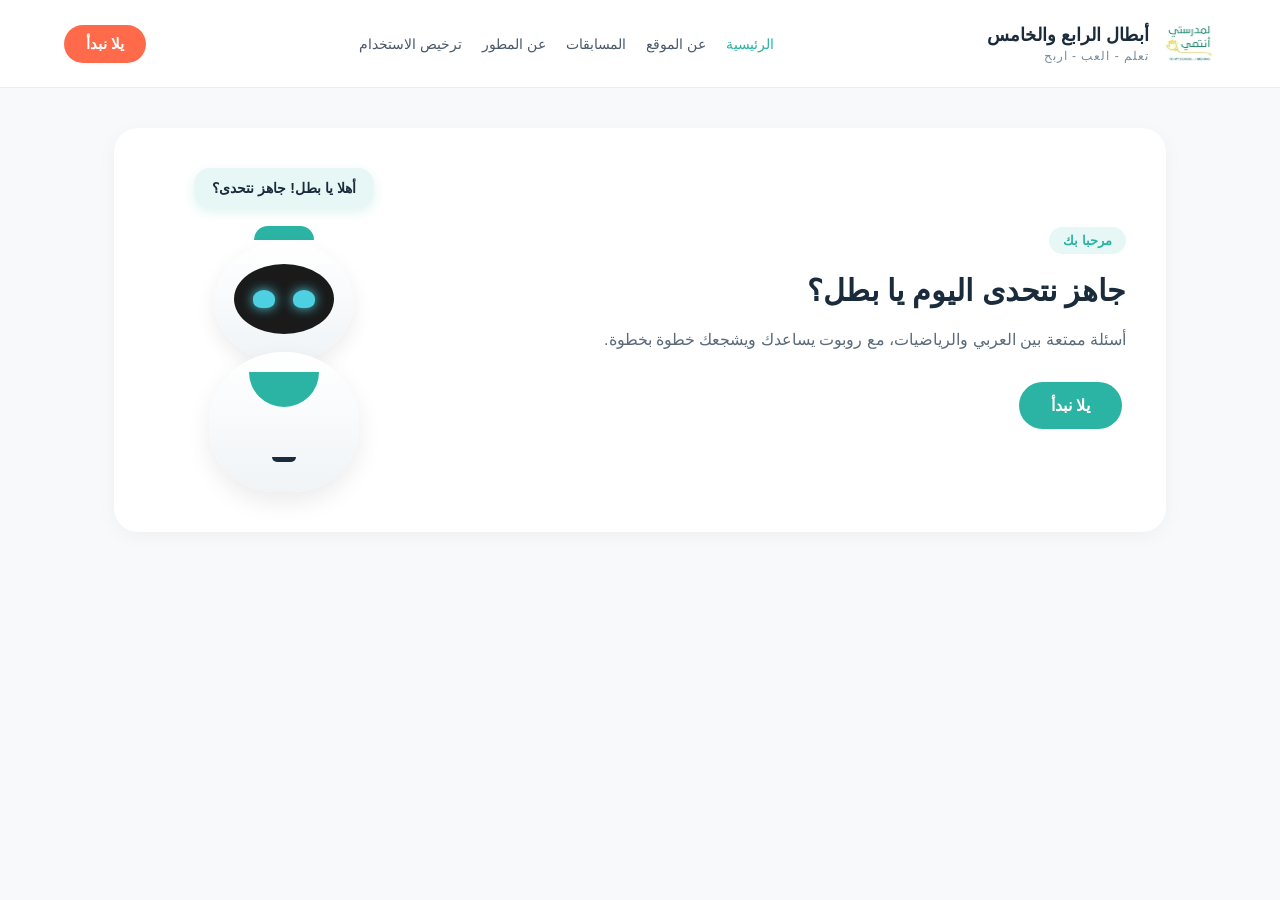
==== commit 69277ddb: "Add files via upload" ====
--- a/index.html
+++ b/index.html
@@ -4,12 +4,6 @@
   <meta charset="UTF-8" />
   <meta name="viewport" content="width=device-width, initial-scale=1.0" />
   <title>أبطال الرابع والخامس</title>
-  
-  <!-- Favicon -->
-  <link rel="icon" type="image/png" sizes="32x32" href="favicon.png" />
-  <link rel="icon" type="image/png" sizes="16x16" href="favicon.png" />
-  <link rel="apple-touch-icon" sizes="180x180" href="favicon.png" />
-  
   <link rel="stylesheet" href="style.css" />
 </head>
 <body>
@@ -17,18 +11,19 @@
   <!-- الهيدر -->
   <header class="header">
     <div class="header-inner">
-      <div class="logo">
+      <div class="logo" onclick="openDeveloperLogin()">
         <img src="logo.jpg" alt="لمدرستي أنتمي" class="logo-img" />
         <div class="logo-text">
           <h1>أبطال الرابع والخامس</h1>
-          <span>تعلّم • العب • اربح</span>
+          <span>تعلم - العب - اربح</span>
         </div>
       </div>
       <nav class="nav">
-        <a href="#" class="active">الرئيسية</a>
-        <a href="#">الأسئلة</a>
-        <a href="#">المسابقة</a>
-        <a href="#">عن الموقع</a>
+        <a href="#" class="active" onclick="showScreen('welcome-screen')">الرئيسية</a>
+        <a href="#" onclick="showAbout()">عن الموقع</a>
+        <a href="#" onclick="showCompetitions()">المسابقات</a>
+        <a href="#" onclick="showDeveloper()">عن المطور</a>
+        <a href="#" onclick="showLicense()">ترخيص الاستخدام</a>
       </nav>
       <button class="cta-btn" onclick="startGame()">يلا نبدأ</button>
     </div>
@@ -41,15 +36,15 @@
     <section id="welcome-screen" class="screen active">
       <div class="welcome-card">
         <div class="welcome-text">
-          <span class="badge">مرحباً بك 👋</span>
+          <span class="badge">مرحبا بك</span>
           <h2>جاهز نتحدى اليوم يا بطل؟</h2>
           <p>أسئلة ممتعة بين العربي والرياضيات، مع روبوت يساعدك ويشجعك خطوة بخطوة.</p>
-          <button class="primary-btn" onclick="startGame()">يلا نبدأ 🚀</button>
+          <button class="primary-btn" onclick="startGame()">يلا نبدأ</button>
         </div>
 
         <div class="robot-wrapper">
           <div class="speech-bubble" id="speechBubble">
-            أهلاً يا بطل! جاهز نتحدى؟ 😊
+            أهلا يا بطل! جاهز نتحدى؟
           </div>
           <div class="robot" id="robot">
             <div class="robot-antenna"></div>
@@ -71,24 +66,48 @@
     <!-- شاشة رقم الصف -->
     <section id="grade-screen" class="screen">
       <div class="question-card">
-        <h2>يا بطل، حط رقم صفك 👇</h2>
+        <h2>يا بطل، اكتب رقم صفك</h2>
         <input type="number" id="grade-input" placeholder="اكتب 4 أو 5..." min="1" max="12" />
         <div class="buttons">
-          <button class="primary-btn" onclick="checkGrade()">تأكيد ✅</button>
+          <button class="primary-btn" onclick="checkGrade()">تأكيد</button>
         </div>
         <p id="grade-feedback" class="feedback"></p>
+      </div>
+    </section>
+
+    <!-- شاشة بيانات الطالب -->
+    <section id="student-info-screen" class="screen">
+      <div class="question-card">
+        <h2>يا بطل، عرفنا عنك</h2>
+        <input type="text" id="student-name" placeholder="اسمك الأول..." />
+        <input type="text" id="student-father" placeholder="اسم أبوك..." />
+        <input type="text" id="student-family" placeholder="اسم العائلة (اختياري)..." />
+        <input type="text" id="student-section" placeholder="شعبتك (أ، ب، ج...)" />
+        <div class="buttons">
+          <button class="primary-btn" onclick="saveStudentInfo()">يلا نبدأ</button>
+        </div>
+        <p id="student-feedback" class="feedback"></p>
       </div>
     </section>
 
     <!-- شاشة اختيار المادة -->
     <section id="subject-screen" class="screen">
       <div class="question-card">
-        <h2>شو بتحب نلعب اليوم؟ 🎮</h2>
-        <div class="buttons">
-          <button class="primary-btn" onclick="chooseSubject('arabic')">📖 عربي</button>
-          <button class="primary-btn" onclick="chooseSubject('math')">🔢 رياضيات</button>
-        </div>
-        <p id="subject-feedback" class="feedback"></p>
+        <h2>شو بتحب نلعب اليوم؟</h2>
+        <div class="buttons">
+          <button class="primary-btn" onclick="chooseSubject('arabic')">عربي</button>
+          <button class="primary-btn" onclick="chooseSubject('math')">رياضيات</button>
+        </div>
+      </div>
+    </section>
+
+    <!-- شاشة اختيار المصدر -->
+    <section id="source-screen" class="screen">
+      <div class="question-card">
+        <h2>من وين بتحب الأسئلة؟</h2>
+        <div class="buttons" id="source-buttons">
+          <!-- تتولد من JavaScript -->
+        </div>
       </div>
     </section>
 
@@ -103,9 +122,8 @@
           <span id="subject-label" class="subject-label"></span>
         </div>
 
-        <!-- إشارة الكتاب -->
         <div id="book-reference" class="book-reference hidden">
-          <span class="ref-icon">📖</span>
+          <span class="ref-icon">كتاب</span>
           <span class="ref-text">
             عشان تعرف الجواب يا بطل، افتح كتابك صفحة
             <strong id="ref-page">-</strong>
@@ -116,19 +134,18 @@
 
         <h2 id="question-text">...</h2>
 
-        <div id="options-container" class="options-container">
-          <!-- الأزرار تتولد من JavaScript -->
-        </div>
-
-        <div class="buttons">
-          <button class="hint-btn" onclick="showHint()">ساعدني شوي 💡</button>
+        <div id="options-container" class="options-container"></div>
+
+        <div class="buttons">
+          <button class="hint-btn" onclick="showHint()">ساعدني شوي</button>
+          <button class="hint-btn" onclick="saveAndExit()">بكمل بعدين</button>
         </div>
 
         <p id="feedback" class="feedback"></p>
 
         <div id="help-box" class="help-box hidden">
           <p id="hint-text"></p>
-          <button class="primary-btn" onclick="solveTogether()">شو رأيك نحله سوا؟ 🤝</button>
+          <button class="primary-btn" onclick="solveTogether()">شو رأيك نحله سوا؟</button>
         </div>
       </div>
     </section>
@@ -139,12 +156,117 @@
         <div class="trophy">🏆</div>
         <h2>برافو عليك يا بطل!</h2>
         <p>خلصت كل الأسئلة، إنت بطل حقيقي!</p>
-        <button class="primary-btn" onclick="restart()">بدي أجرب مرة ثانية 🔄</button>
+        <p id="final-score" class="final-score"></p>
+        <button class="primary-btn" onclick="restart()">بدي أجرب مرة ثانية</button>
+      </div>
+    </section>
+
+    <!-- شاشة عن الموقع -->
+    <section id="about-screen" class="screen">
+      <div class="question-card">
+        <h2>عن الموقع</h2>
+        <p style="line-height: 2; font-size: 16px;">
+          هذا الموقع التعليمي التفاعلي مخصص لطلاب الصفين الرابع والخامس، ويهدف إلى تحويل عملية التعلم من واجب مدرسي روتيني إلى تجربة ممتعة ومحفزة.
+        </p>
+        <p style="line-height: 2; font-size: 16px;">
+          يوفر الموقع أسئلة متنوعة في مادتي اللغة العربية والرياضيات، مأخوذة من الكتاب المدرسي وأوراق العمل الداعمة الصادرة عن المركز الوطني لتطوير المناهج.
+        </p>
+        <p style="line-height: 2; font-size: 16px;">
+          يتميز الموقع بروبوت تفاعلي يشجع الطالب ويحفزه، ويقدم له التلميحات عند الحاجة، بدلاً من التأنيب عند الخطأ.
+        </p>
+        <p style="line-height: 2; font-size: 16px;">
+          الفكرة من الموقع: مساعدة الطالب على حب التعلم، وجعل الواجب المدرسي تجربة ممتعة.
+        </p>
+        <p style="line-height: 2; font-size: 16px;">
+          السبب من إنشائه: رأيت أن كثيرا من الطلاب يكرهون الواجب المدرسي، فقررت تصميم موقع يجعلهم يحبون التعلم من خلال اللعب والمرح.
+        </p>
+        <div class="buttons">
+          <button class="primary-btn" onclick="showScreen('welcome-screen')">رجوع</button>
+        </div>
+      </div>
+    </section>
+
+    <!-- شاشة المسابقات -->
+    <section id="competitions-screen" class="screen">
+      <div class="question-card">
+        <h2>المسابقات</h2>
+        <p style="font-size: 20px; text-align: center; padding: 40px 0;">
+          لا توجد مسابقات حاليا
+        </p>
+        <div class="buttons">
+          <button class="primary-btn" onclick="showScreen('welcome-screen')">رجوع</button>
+        </div>
+      </div>
+    </section>
+
+    <!-- شاشة عن المطور -->
+    <section id="developer-screen" class="screen">
+      <div class="question-card">
+        <h2>عن المطور</h2>
+        <p style="font-size: 18px; text-align: center; padding: 20px 0;">
+          تابعني على انستغرام:
+        </p>
+        <p style="font-size: 20px; text-align: center; padding: 10px 0; direction: ltr;">
+          <a href="https://instagram.com/mrsdfor" target="_blank">instagram.com/mrsdfor</a>
+        </p>
+        <div class="buttons">
+          <button class="primary-btn" onclick="showScreen('welcome-screen')">رجوع</button>
+        </div>
+      </div>
+    </section>
+
+    <!-- شاشة الترخيص -->
+    <section id="license-screen" class="screen">
+      <div class="question-card">
+        <h2>ترخيص الاستخدام</h2>
+        <p style="line-height: 2; font-size: 16px;">
+          هذا الموقع مرخص تحت رخصة Apache License 2.0.
+        </p>
+        <p style="line-height: 2; font-size: 16px;">
+          يمكنك استخدام هذا الموقع وتعديله وتوزيعه بحرية، بشرط الحفاظ على حقوق الملكية والإشارة إلى المصدر.
+        </p>
+        <p style="line-height: 2; font-size: 16px;">
+          رخصة Apache License 2.0 تسمح بالاستخدام التجاري، والتعديل، والتوزيع، والاستخدام الخاص، مع حفظ حقوق النشر.
+        </p>
+        <div class="buttons">
+          <button class="primary-btn" onclick="showScreen('welcome-screen')">رجوع</button>
+        </div>
+      </div>
+    </section>
+
+    <!-- شاشة دخول المطور -->
+    <section id="developer-login-screen" class="screen">
+      <div class="question-card">
+        <h2>دخول المطور</h2>
+        <input type="email" id="dev-email" placeholder="الإيميل..." />
+        <input type="password" id="dev-password" placeholder="كلمة السر..." />
+        <div class="buttons">
+          <button class="primary-btn" onclick="developerLogin()">دخول</button>
+          <button class="hint-btn" onclick="showScreen('welcome-screen')">رجوع</button>
+        </div>
+        <p id="dev-feedback" class="feedback"></p>
+      </div>
+    </section>
+
+    <!-- شاشة لوحة المطور -->
+    <section id="developer-dashboard" class="screen">
+      <div class="question-card">
+        <h2>لوحة المطور</h2>
+        <p>مرحبا، <strong id="dev-name">المطور</strong></p>
+        <p style="margin: 20px 0;">هنا يمكنك إدارة الأسئلة والإعدادات.</p>
+        <div class="buttons">
+          <button class="primary-btn" onclick="viewQuestions()">عرض الأسئلة</button>
+          <button class="hint-btn" onclick="developerLogout()">خروج</button>
+        </div>
+        <div id="questions-view" style="margin-top: 20px;"></div>
       </div>
     </section>
 
   </main>
 
+  <script src="firebase-config.js"></script>
+  <script src="questions-book.js"></script>
+  <script src="questions-worksheets.js"></script>
   <script src="app.js"></script>
 </body>
 </html>
--- a/style.css
+++ b/style.css
@@ -12,7 +12,7 @@
   direction: rtl;
 }
 
-/* ===== الهيدر ===== */
+/* الهيدر */
 .header {
   background: #ffffff;
   border-bottom: 1px solid #e8eef3;
@@ -22,7 +22,7 @@
 }
 
 .header-inner {
-  max-width: 1100px;
+  max-width: 1200px;
   margin: 0 auto;
   padding: 16px 24px;
   display: flex;
@@ -36,6 +36,7 @@
   display: flex;
   align-items: center;
   gap: 12px;
+  cursor: pointer;
 }
 
 .logo-img {
@@ -59,15 +60,17 @@
 
 .nav {
   display: flex;
-  gap: 24px;
+  gap: 20px;
+  flex-wrap: wrap;
 }
 
 .nav a {
   text-decoration: none;
   color: #4a5a6a;
-  font-size: 15px;
+  font-size: 14px;
   font-weight: 500;
   transition: color 0.2s;
+  cursor: pointer;
 }
 
 .nav a:hover,
@@ -92,7 +95,7 @@
   transform: translateY(-2px);
 }
 
-/* ===== المحتوى ===== */
+/* المحتوى */
 .main {
   max-width: 1100px;
   margin: 0 auto;
@@ -102,7 +105,7 @@
 .screen { display: none; }
 .screen.active { display: block; }
 
-/* ===== شاشة الترحيب ===== */
+/* شاشة الترحيب */
 .welcome-card {
   background: #ffffff;
   border-radius: 24px;
@@ -164,7 +167,7 @@
   box-shadow: 0 6px 15px rgba(43,179,163,0.3);
 }
 
-/* ===== الروبوت ===== */
+/* الروبوت */
 .robot-wrapper {
   flex: 0 0 260px;
   display: flex;
@@ -325,7 +328,6 @@
   75% { transform: translateX(8px); }
 }
 
-/* الروبوت ينط + يدور 360 */
 .robot.jump-spin {
   animation: jumpSpin 1.2s ease;
 }
@@ -339,7 +341,7 @@
   100% { transform: translateY(0) rotate(360deg); }
 }
 
-/* ===== خيارات الاختيار من متعدد ===== */
+/* الخيارات */
 .options-container {
   display: flex;
   flex-direction: column;
@@ -415,7 +417,7 @@
   color: #fff;
 }
 
-/* ===== شاشة السؤال ===== */
+/* بطاقة السؤال */
 .question-card {
   background: #ffffff;
   border-radius: 24px;
@@ -457,7 +459,6 @@
   margin-right: 8px;
 }
 
-/* ===== إشارة الكتاب ===== */
 .book-reference {
   background: #fff8dc;
   border: 2px dashed #f39c12;
@@ -473,8 +474,13 @@
 }
 
 .book-reference .ref-icon {
-  font-size: 22px;
+  font-size: 14px;
+  font-weight: bold;
   flex-shrink: 0;
+  background: #f39c12;
+  color: #fff;
+  padding: 4px 8px;
+  border-radius: 6px;
 }
 
 .book-reference strong {
@@ -505,6 +511,7 @@
   margin-bottom: 20px;
   transition: border-color 0.2s;
   background: #f7f9fb;
+  font-family: inherit;
 }
 
 .question-card input:focus {
@@ -571,7 +578,7 @@
 
 .hidden { display: none; }
 
-/* ===== شاشة الفوز ===== */
+/* شاشة الفوز */
 .win-card {
   background: #ffffff;
   border-radius: 24px;
@@ -602,11 +609,18 @@
 .win-card p {
   font-size: 16px;
   color: #5a6a7a;
-  margin-bottom: 28px;
+  margin-bottom: 20px;
   line-height: 1.7;
 }
 
-/* ===== الجوال ===== */
+.final-score {
+  font-size: 22px;
+  font-weight: 700;
+  color: #2bb3a3;
+  margin: 15px 0;
+}
+
+/* الجوال */
 @media (max-width: 700px) {
   .header-inner { padding: 12px 16px; }
   .nav { display: none; }
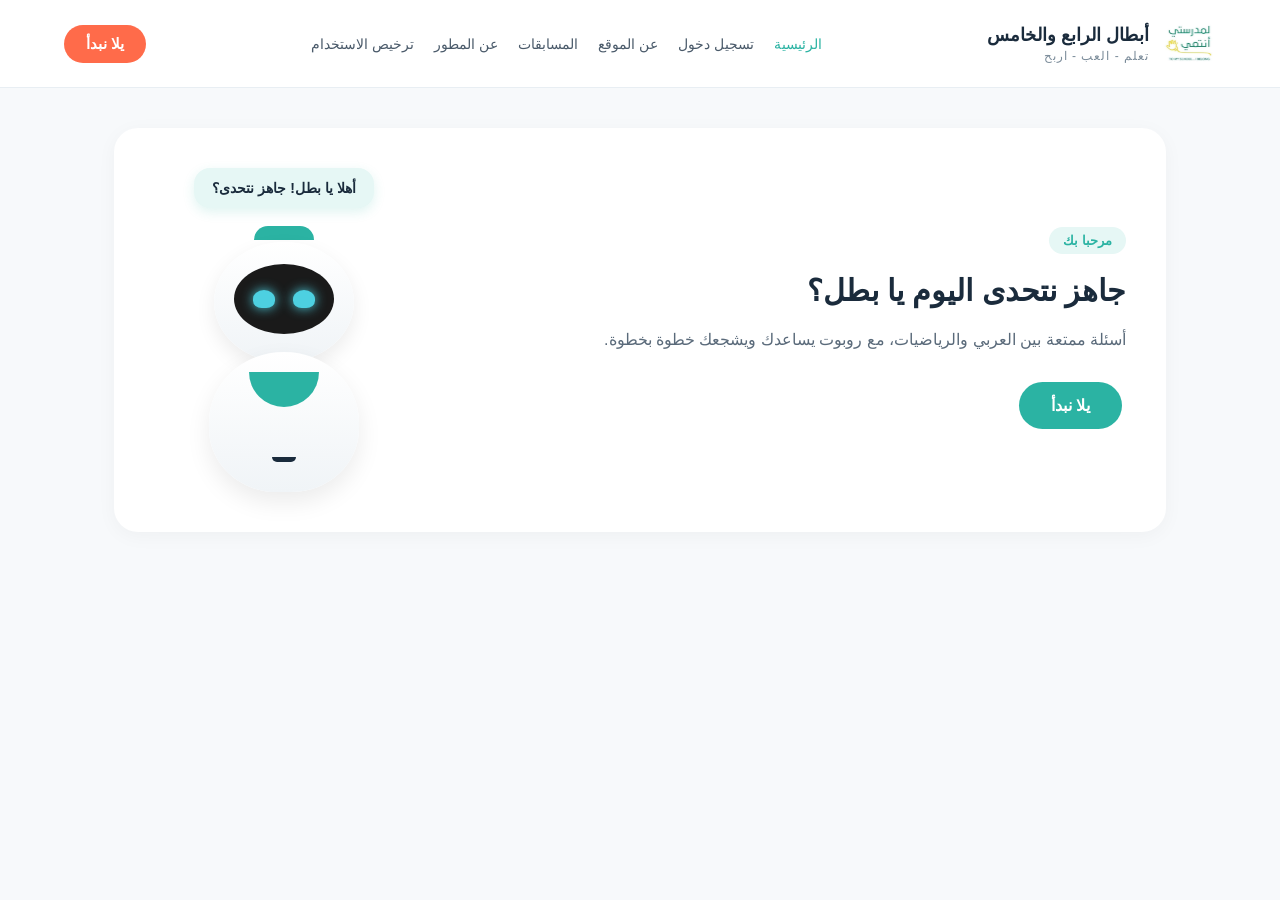
==== commit 4724b219: "Update index.html" ====
--- a/index.html
+++ b/index.html
@@ -18,13 +18,14 @@
           <span>تعلم - العب - اربح</span>
         </div>
       </div>
-      <nav class="nav">
-        <a href="#" class="active" onclick="showScreen('welcome-screen')">الرئيسية</a>
-        <a href="#" onclick="showAbout()">عن الموقع</a>
-        <a href="#" onclick="showCompetitions()">المسابقات</a>
-        <a href="#" onclick="showDeveloper()">عن المطور</a>
-        <a href="#" onclick="showLicense()">ترخيص الاستخدام</a>
-      </nav>
+    <nav class="nav">
+  <a href="#" class="active" onclick="showScreen('welcome-screen')">الرئيسية</a>
+  <a href="#" onclick="openStudentLogin()">تسجيل دخول</a>
+  <a href="#" onclick="showAbout()">عن الموقع</a>
+  <a href="#" onclick="showCompetitions()">المسابقات</a>
+  <a href="#" onclick="showDeveloper()">عن المطور</a>
+  <a href="#" onclick="showLicense()">ترخيص الاستخدام</a>
+</nav>
       <button class="cta-btn" onclick="startGame()">يلا نبدأ</button>
     </div>
   </header>
@@ -269,4 +270,4 @@
   <script src="questions-worksheets.js"></script>
   <script src="app.js"></script>
 </body>
-</html>+</html>
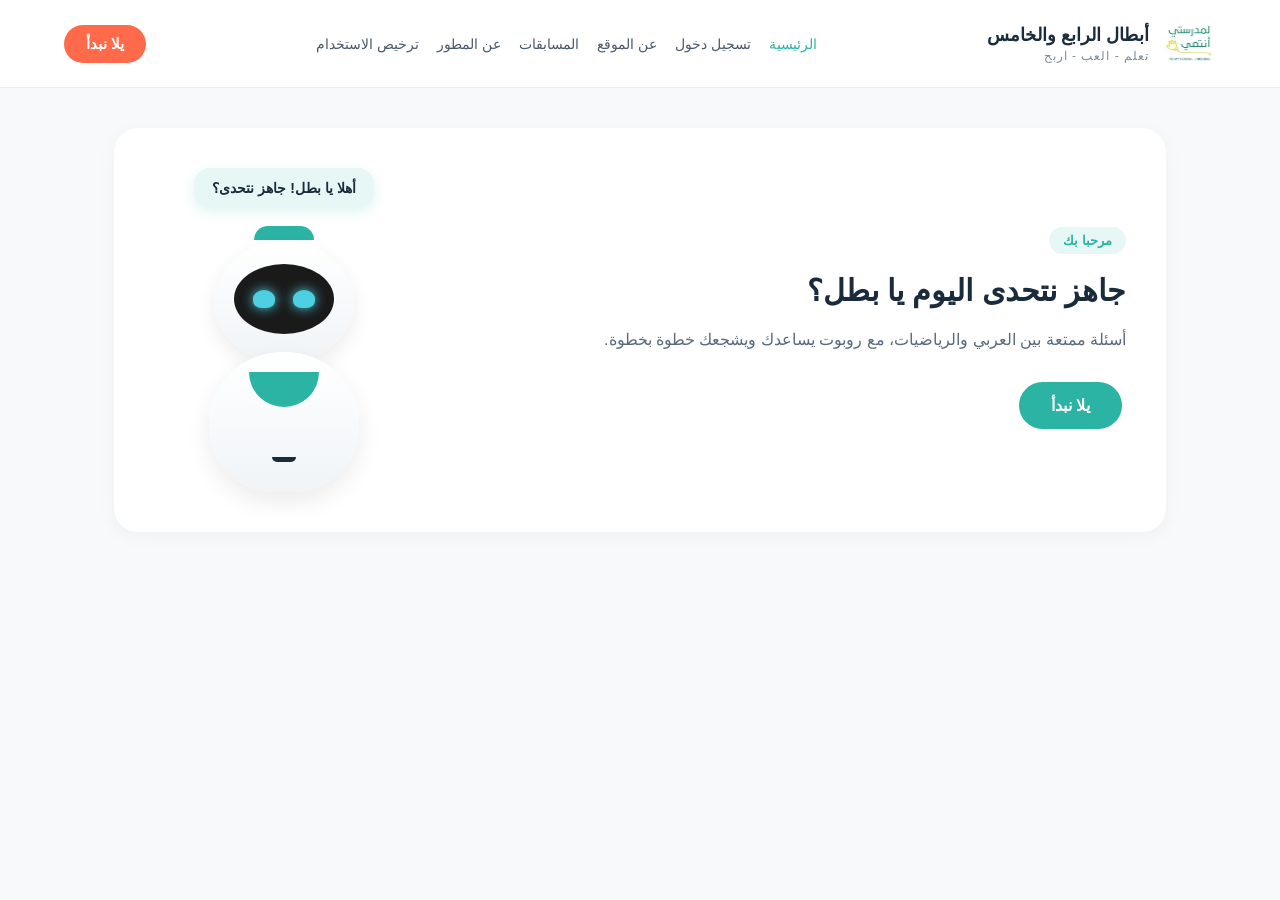
==== commit 96d61e2c: "Refactor HTML structure and clean up code" ====
--- a/index.html
+++ b/index.html
@@ -18,14 +18,14 @@
           <span>تعلم - العب - اربح</span>
         </div>
       </div>
-    <nav class="nav">
-  <a href="#" class="active" onclick="showScreen('welcome-screen')">الرئيسية</a>
-  <a href="#" onclick="openStudentLogin()">تسجيل دخول</a>
-  <a href="#" onclick="showAbout()">عن الموقع</a>
-  <a href="#" onclick="showCompetitions()">المسابقات</a>
-  <a href="#" onclick="showDeveloper()">عن المطور</a>
-  <a href="#" onclick="showLicense()">ترخيص الاستخدام</a>
-</nav>
+      <nav class="nav">
+        <a href="#" class="active" onclick="showScreen('welcome-screen')">الرئيسية</a>
+        <a href="#" onclick="openStudentLogin()">تسجيل دخول</a>
+        <a href="#" onclick="showAbout()">عن الموقع</a>
+        <a href="#" onclick="showCompetitions()">المسابقات</a>
+        <a href="#" onclick="showDeveloper()">عن المطور</a>
+        <a href="#" onclick="showLicense()">ترخيص الاستخدام</a>
+      </nav>
       <button class="cta-btn" onclick="startGame()">يلا نبدأ</button>
     </div>
   </header>
@@ -42,11 +42,8 @@
           <p>أسئلة ممتعة بين العربي والرياضيات، مع روبوت يساعدك ويشجعك خطوة بخطوة.</p>
           <button class="primary-btn" onclick="startGame()">يلا نبدأ</button>
         </div>
-
         <div class="robot-wrapper">
-          <div class="speech-bubble" id="speechBubble">
-            أهلا يا بطل! جاهز نتحدى؟
-          </div>
+          <div class="speech-bubble" id="speechBubble">أهلا يا بطل! جاهز نتحدى؟</div>
           <div class="robot" id="robot">
             <div class="robot-antenna"></div>
             <div class="robot-head">
@@ -106,9 +103,18 @@
     <section id="source-screen" class="screen">
       <div class="question-card">
         <h2>من وين بتحب الأسئلة؟</h2>
-        <div class="buttons" id="source-buttons">
-          <!-- تتولد من JavaScript -->
-        </div>
+        <div class="buttons" id="source-buttons"></div>
+      </div>
+    </section>
+
+    <!-- شاشة اختيار عدد الأسئلة -->
+    <section id="count-screen" class="screen">
+      <div class="question-card">
+        <h2>كم سؤال بتحب تحل؟</h2>
+        <p style="text-align: center; margin-bottom: 20px; color: #7a8b99;">
+          المتوفر: <span id="available-count">0</span> سؤال
+        </p>
+        <div class="buttons" id="count-buttons"></div>
       </div>
     </section>
 
@@ -134,7 +140,6 @@
         </div>
 
         <h2 id="question-text">...</h2>
-
         <div id="options-container" class="options-container"></div>
 
         <div class="buttons">
@@ -158,7 +163,10 @@
         <h2>برافو عليك يا بطل!</h2>
         <p>خلصت كل الأسئلة، إنت بطل حقيقي!</p>
         <p id="final-score" class="final-score"></p>
-        <button class="primary-btn" onclick="restart()">بدي أجرب مرة ثانية</button>
+        <div class="buttons">
+          <button class="primary-btn" onclick="saveToCloud()">حفظ التقدم على السحابة</button>
+          <button class="primary-btn" onclick="restart()">بدي أجرب مرة ثانية</button>
+        </div>
       </div>
     </section>
 
@@ -170,16 +178,10 @@
           هذا الموقع التعليمي التفاعلي مخصص لطلاب الصفين الرابع والخامس، ويهدف إلى تحويل عملية التعلم من واجب مدرسي روتيني إلى تجربة ممتعة ومحفزة.
         </p>
         <p style="line-height: 2; font-size: 16px;">
-          يوفر الموقع أسئلة متنوعة في مادتي اللغة العربية والرياضيات، مأخوذة من الكتاب المدرسي وأوراق العمل الداعمة الصادرة عن المركز الوطني لتطوير المناهج.
-        </p>
-        <p style="line-height: 2; font-size: 16px;">
-          يتميز الموقع بروبوت تفاعلي يشجع الطالب ويحفزه، ويقدم له التلميحات عند الحاجة، بدلاً من التأنيب عند الخطأ.
-        </p>
-        <p style="line-height: 2; font-size: 16px;">
-          الفكرة من الموقع: مساعدة الطالب على حب التعلم، وجعل الواجب المدرسي تجربة ممتعة.
-        </p>
-        <p style="line-height: 2; font-size: 16px;">
-          السبب من إنشائه: رأيت أن كثيرا من الطلاب يكرهون الواجب المدرسي، فقررت تصميم موقع يجعلهم يحبون التعلم من خلال اللعب والمرح.
+          يوفر الموقع أسئلة متنوعة في مادتي اللغة العربية والرياضيات، مأخوذة من الكتاب المدرسي وأوراق العمل الداعمة.
+        </p>
+        <p style="line-height: 2; font-size: 16px;">
+          يتميز الموقع بروبوت تفاعلي يشجع الطالب ويحفزه، ويقدم له التلميحات عند الحاجة، بدلا من التأنيب عند الخطأ.
         </p>
         <div class="buttons">
           <button class="primary-btn" onclick="showScreen('welcome-screen')">رجوع</button>
@@ -191,9 +193,7 @@
     <section id="competitions-screen" class="screen">
       <div class="question-card">
         <h2>المسابقات</h2>
-        <p style="font-size: 20px; text-align: center; padding: 40px 0;">
-          لا توجد مسابقات حاليا
-        </p>
+        <p style="font-size: 20px; text-align: center; padding: 40px 0;">لا توجد مسابقات حاليا</p>
         <div class="buttons">
           <button class="primary-btn" onclick="showScreen('welcome-screen')">رجوع</button>
         </div>
@@ -204,9 +204,7 @@
     <section id="developer-screen" class="screen">
       <div class="question-card">
         <h2>عن المطور</h2>
-        <p style="font-size: 18px; text-align: center; padding: 20px 0;">
-          تابعني على انستغرام:
-        </p>
+        <p style="font-size: 18px; text-align: center; padding: 20px 0;">تابعني على انستغرام:</p>
         <p style="font-size: 20px; text-align: center; padding: 10px 0; direction: ltr;">
           <a href="https://instagram.com/mrsdfor" target="_blank">instagram.com/mrsdfor</a>
         </p>
@@ -225,9 +223,6 @@
         </p>
         <p style="line-height: 2; font-size: 16px;">
           يمكنك استخدام هذا الموقع وتعديله وتوزيعه بحرية، بشرط الحفاظ على حقوق الملكية والإشارة إلى المصدر.
-        </p>
-        <p style="line-height: 2; font-size: 16px;">
-          رخصة Apache License 2.0 تسمح بالاستخدام التجاري، والتعديل، والتوزيع، والاستخدام الخاص، مع حفظ حقوق النشر.
         </p>
         <div class="buttons">
           <button class="primary-btn" onclick="showScreen('welcome-screen')">رجوع</button>
@@ -260,6 +255,38 @@
           <button class="hint-btn" onclick="developerLogout()">خروج</button>
         </div>
         <div id="questions-view" style="margin-top: 20px;"></div>
+      </div>
+    </section>
+
+    <!-- شاشة تسجيل دخول الطالب -->
+    <section id="student-login-screen" class="screen">
+      <div class="question-card">
+        <h2>تسجيل دخول الطالب</h2>
+        <p style="text-align: center; margin-bottom: 20px; color: #7a8b99;">
+          قريبا: حفظ تقدمك في السحابة
+        </p>
+        <p style="text-align: center; margin-bottom: 20px; color: #7a8b99;">
+          هذا الخيار قيد التطوير
+        </p>
+        <div class="buttons">
+          <button class="primary-btn" onclick="showScreen('welcome-screen')">رجوع</button>
+        </div>
+      </div>
+    </section>
+
+    <!-- شاشة حفظ التقدم -->
+    <section id="save-cloud-screen" class="screen">
+      <div class="question-card">
+        <h2>حفظ التقدم على السحابة</h2>
+        <p style="text-align: center; margin-bottom: 20px; color: #7a8b99;">
+          قريبا: حفظ تقدمك عشان ترجع من أي جهاز
+        </p>
+        <p style="text-align: center; margin-bottom: 20px; color: #7a8b99;">
+          هذا الخيار قيد التطوير
+        </p>
+        <div class="buttons">
+          <button class="primary-btn" onclick="showScreen('welcome-screen')">رجوع</button>
+        </div>
       </div>
     </section>
 
--- a/style.css
+++ b/style.css
@@ -12,7 +12,6 @@
   direction: rtl;
 }
 
-/* الهيدر */
 .header {
   background: #ffffff;
   border-bottom: 1px solid #e8eef3;
@@ -60,7 +59,7 @@
 
 .nav {
   display: flex;
-  gap: 20px;
+  gap: 18px;
   flex-wrap: wrap;
 }
 
@@ -95,7 +94,6 @@
   transform: translateY(-2px);
 }
 
-/* المحتوى */
 .main {
   max-width: 1100px;
   margin: 0 auto;
@@ -105,7 +103,6 @@
 .screen { display: none; }
 .screen.active { display: block; }
 
-/* شاشة الترحيب */
 .welcome-card {
   background: #ffffff;
   border-radius: 24px;
@@ -167,7 +164,6 @@
   box-shadow: 0 6px 15px rgba(43,179,163,0.3);
 }
 
-/* الروبوت */
 .robot-wrapper {
   flex: 0 0 260px;
   display: flex;
@@ -298,40 +294,24 @@
   transition: all 0.3s ease;
 }
 
-.mouth.happy {
-  height: 12px;
-  border-radius: 0 0 20px 20px;
-}
-
-.mouth.sad {
-  height: 5px;
-  border-radius: 12px 12px 0 0;
-}
-
-.robot.celebrate {
-  animation: jump 0.6s ease;
-}
-
+.mouth.happy { height: 12px; border-radius: 0 0 20px 20px; }
+.mouth.sad { height: 5px; border-radius: 12px 12px 0 0; }
+
+.robot.celebrate { animation: jump 0.6s ease; }
 @keyframes jump {
   0%, 100% { transform: translateY(0); }
   30% { transform: translateY(-25px) rotate(-5deg); }
   60% { transform: translateY(-15px) rotate(5deg); }
 }
 
-.robot.shake {
-  animation: shake 0.5s ease;
-}
-
+.robot.shake { animation: shake 0.5s ease; }
 @keyframes shake {
   0%, 100% { transform: translateX(0); }
   25% { transform: translateX(-8px); }
   75% { transform: translateX(8px); }
 }
 
-.robot.jump-spin {
-  animation: jumpSpin 1.2s ease;
-}
-
+.robot.jump-spin { animation: jumpSpin 1.2s ease; }
 @keyframes jumpSpin {
   0% { transform: translateY(0) rotate(0deg); }
   20% { transform: translateY(-20px) rotate(0deg); }
@@ -341,7 +321,6 @@
   100% { transform: translateY(0) rotate(360deg); }
 }
 
-/* الخيارات */
 .options-container {
   display: flex;
   flex-direction: column;
@@ -388,9 +367,7 @@
   opacity: 0.8;
 }
 
-.option-btn:disabled:hover {
-  transform: none;
-}
+.option-btn:disabled:hover { transform: none; }
 
 @keyframes pulse {
   0%, 100% { transform: scale(1); }
@@ -417,7 +394,6 @@
   color: #fff;
 }
 
-/* بطاقة السؤال */
 .question-card {
   background: #ffffff;
   border-radius: 24px;
@@ -489,9 +465,7 @@
   padding: 0 4px;
 }
 
-.book-reference.hidden {
-  display: none;
-}
+.book-reference.hidden { display: none; }
 
 .question-card h2 {
   font-size: 24px;
@@ -540,9 +514,7 @@
   margin: 4px;
 }
 
-.hint-btn:hover {
-  background: #ffe8dd;
-}
+.hint-btn:hover { background: #ffe8dd; }
 
 .feedback {
   font-size: 17px;
@@ -578,7 +550,6 @@
 
 .hidden { display: none; }
 
-/* شاشة الفوز */
 .win-card {
   background: #ffffff;
   border-radius: 24px;
@@ -620,7 +591,26 @@
   margin: 15px 0;
 }
 
-/* الجوال */
+#count-buttons {
+  display: flex;
+  flex-wrap: wrap;
+  gap: 12px;
+  justify-content: center;
+  margin-top: 20px;
+}
+
+#count-buttons .primary-btn {
+  min-width: 120px;
+  font-size: 17px;
+  padding: 16px 24px;
+}
+
+#available-count {
+  font-weight: 700;
+  color: #2bb3a3;
+  font-size: 18px;
+}
+
 @media (max-width: 700px) {
   .header-inner { padding: 12px 16px; }
   .nav { display: none; }
@@ -630,4 +620,4 @@
   .question-card h2 { font-size: 20px; }
   .book-reference { font-size: 13px; padding: 10px 12px; }
   .book-reference strong { font-size: 15px; }
-}+}
